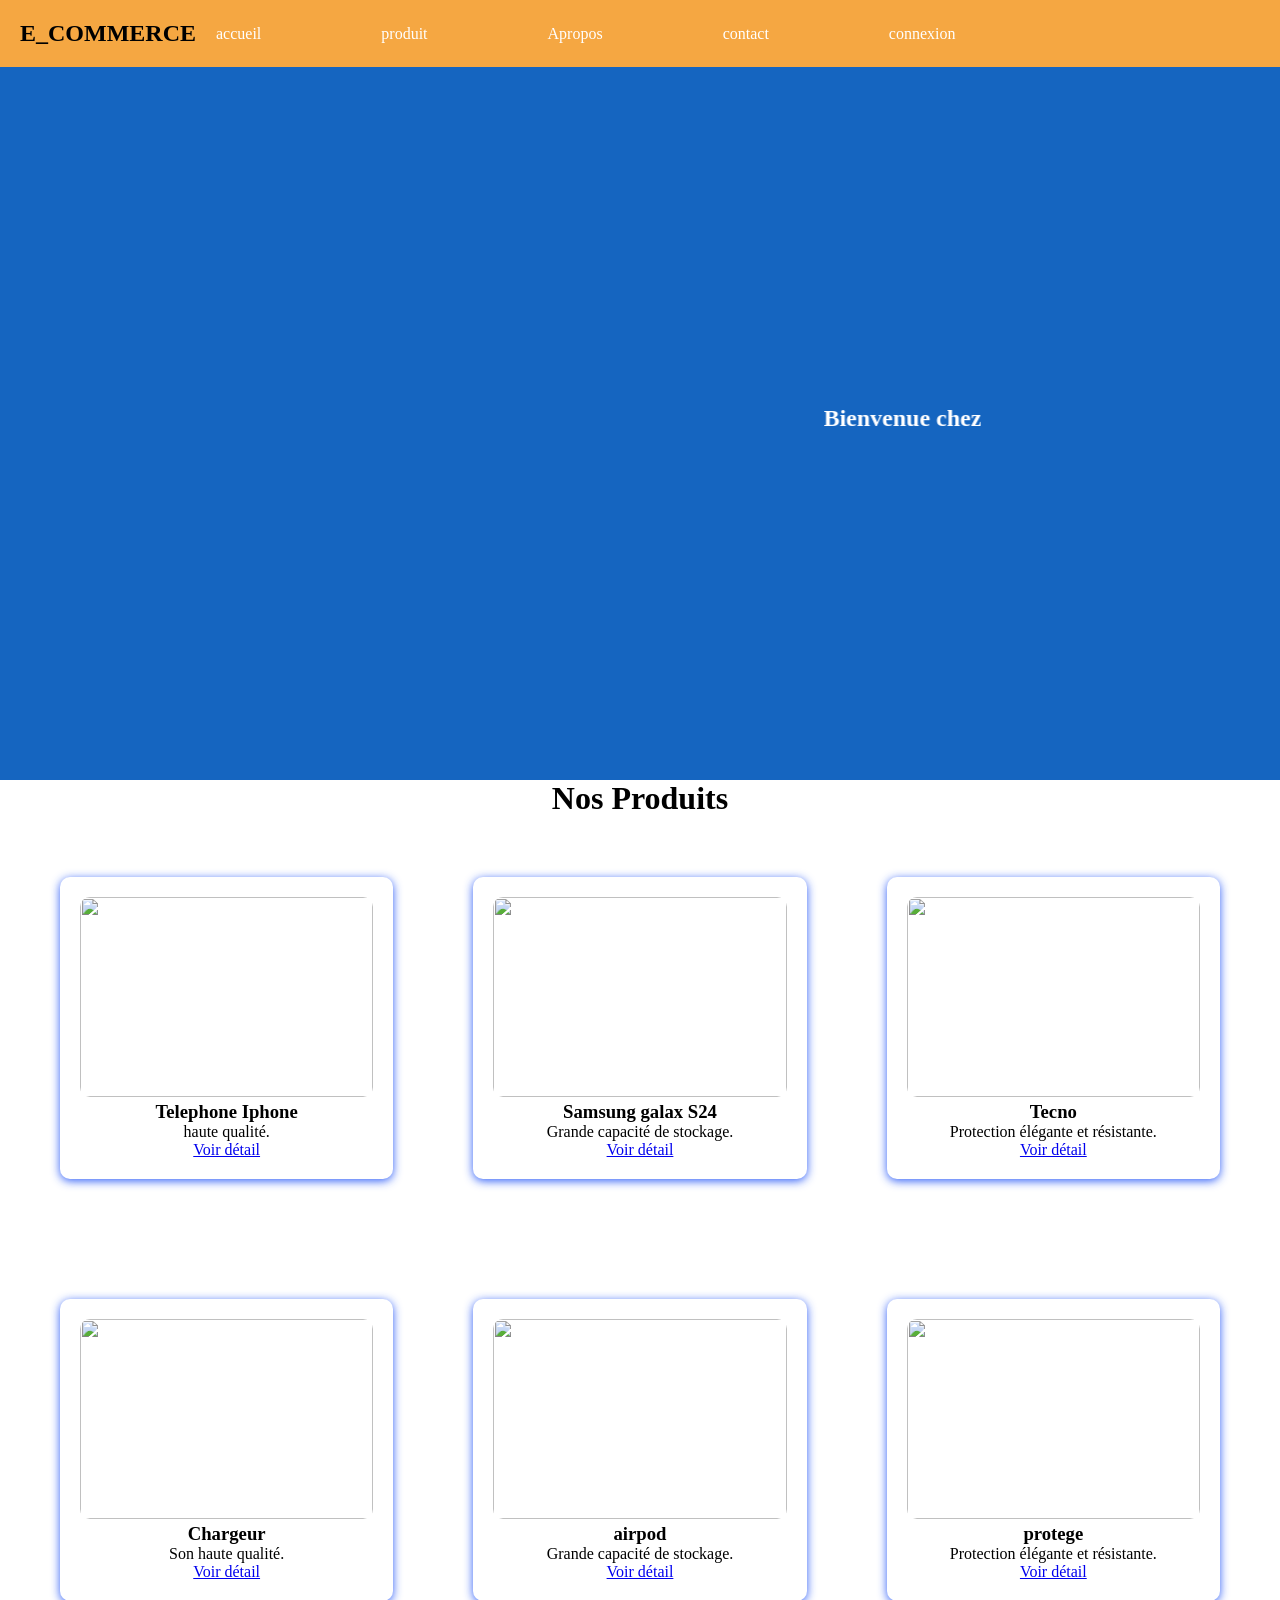
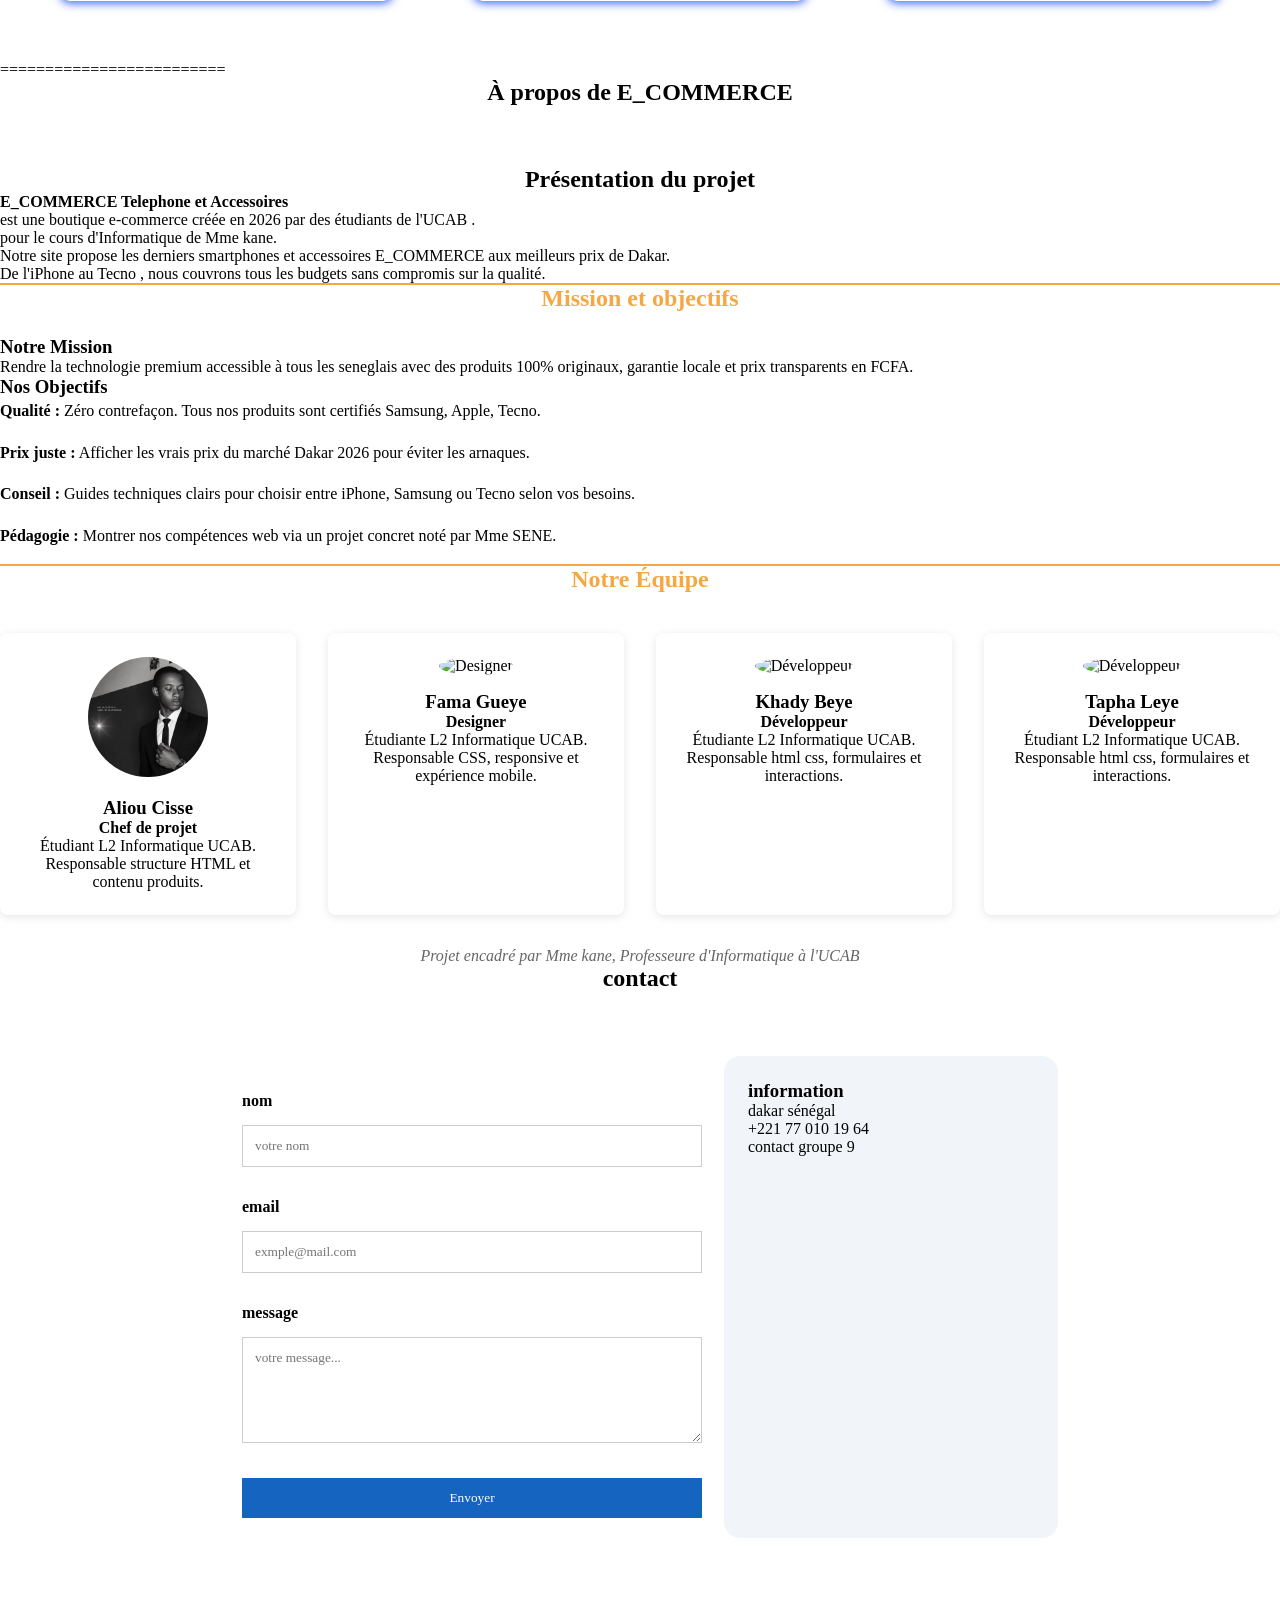
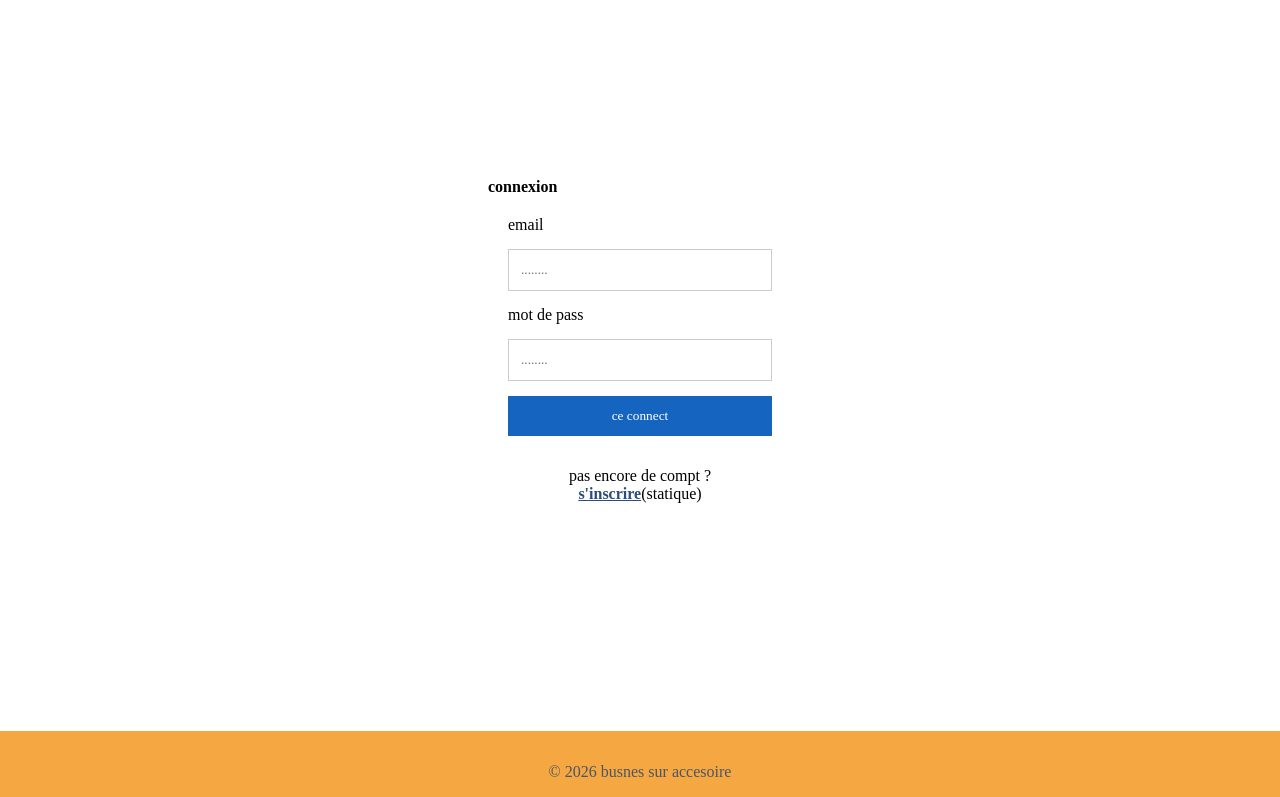
==== index.html @ 1609e3c5 "first commit" ====
<!DOCTYPE html>
<html lang="fr">

<head>
  <meta charset="UTF-8">
  <meta name="viewport" content="width=device-width, initial-scale=1.0">
  <title> E_COMMERCE</title>
  <link rel="stylesheet" href="style.css">
</head>
<body>
  <header>
    <nav class="navbar">
      <h1> E_COMMERCE</h1>
      <ul>
        <li><a href="#accueil">accueil</a></li>
        <li><a href="#produit">produit</a></li>
        <li><a href="#apropos">Apropos</a></li>
        
        <li><a href="#contact">contact</a></li>
        <li><a href="#connexion">connexion</a></li>
      </ul>
    </nav>
  </header>
  <div class="container" id="accueil"></div>
  <section class="hero" style="background-image: url(Image/ACC.jpeg);">
    <main>
      <marquee behavior="" direction="">
        <h1>Bienvenue chez E_COMMERCE téléphones Accessoires de qualité </h1>
      </marquee>
    </main>
  </section>

  <h1>Nos Produits</h1>
  <div class="container" id="produit">
    <div class="container">
      <div class="card">
        <img src="Image/IPH.jpeg" alt="">
        <h3>Telephone Iphone</h3>
        <p> haute qualité.</p>
        <a href="ip15.html" target="_blank">Voir détail</a>

      </div>
    </div>
    <div class="container">
      <div class="card">
        <img src="Image/SAM.jpeg" alt="">
        <h3>Samsung galax S24</h3>
        <p>Grande capacité de stockage.</p>
        <a href="Samsung.html" target="_blank">Voir détail</a>
      </div>
    </div>
    <div class="container">
      <div class="card">
        <img src="Image/TEC.jpeg" alt="">
        <h3>Tecno</h3>
        <p>Protection élégante et résistante.</p>
        <a href="Tecno.html">Voir détail</a>
      </div>
    </div>
  </div>

  <div class="container" id="produit">
    <div class="container">
      <div class="card">
        <img src="Image/cha copy.jpeg" alt="">
        <h3>Chargeur</h3>
        <p>Son haute qualité.</p>
        <a href="chargeur.html">Voir détail</a>
      </div>
    </div>
    <div class="container">
      <div class="card">
        <img src="Image/air.jpeg" alt="">
        <h3>airpod</h3>
        <p>Grande capacité de stockage.</p>
        <a href="airpode.html">Voir détail</a>
      </div>
    </div>
    <div class="container">
      <div class="card">
        <img src="Image/prot.jpeg"">
        <h3>protege</h3>
        <p>Protection élégante et résistante.</p>
        <a href=" protege.html">Voir détail</a>
      </div>
    </div>
  </div>


  =========================
  <section class="Apropos">
    <h1>À propos de E_COMMERCE</h1>
    <div class="container" id="apropos"></div>
    <!-- 1. Présentation du projet -->
    <div class="Apropos">
      <h2>Présentation du projet</h2>
      <p>
        <strong>E_COMMERCE Telephone et Accessoires</strong>
      <P> est une boutique e-commerce créée en 2026 par des étudiants de l'UCAB . <br>
        pour le cours d'Informatique de Mme kane. <br>
        Notre site propose les derniers smartphones et accessoires
        E_COMMERCE aux meilleurs prix de Dakar. <br>
        De l'iPhone au Tecno , nous couvrons tous les budgets sans compromis sur la qualité.</P>
      </p>
    </div>

    <div class=" apropos">
      <h2>Mission et objectifs</h2>
      <h3>Notre Mission</h3>
      <p>
        Rendre la technologie premium accessible à tous les seneglais avec des produits 100% originaux, garantie locale
        et prix transparents en FCFA.
      </p>

      <h3>Nos Objectifs</h3>
      <ul class="objectifs">
        <li><strong>Qualité :</strong> Zéro contrefaçon. Tous nos produits sont certifiés Samsung, Apple, Tecno.</li>
        <li><strong>Prix juste :</strong> Afficher les vrais prix du marché Dakar 2026 pour éviter les arnaques.</li>
        <li><strong>Conseil :</strong> Guides techniques clairs pour choisir entre iPhone, Samsung ou Tecno selon vos
          besoins.</li>
        <li><strong>Pédagogie :</strong> Montrer nos compétences web via un projet concret noté par Mme SENE.</li>
      </ul>
    </div>

    <div class="apropos">
      <h2>Notre Équipe</h2>
      <div class="team">
        <div class="member">
          <img src="image/ciss.jpeg" alt="Chef de projet">
          <h3>Aliou Cisse</h3>
          <p><strong>Chef de projet</strong></p>
          <p>Étudiant L2 Informatique UCAB. Responsable structure HTML et contenu produits.</p>
        </div>

        <div class="member">
          <img src="Image/fama.jpeg" alt="Designer">
          <h3> Fama Gueye</h3>
          <p><strong>Designer </strong></p>
          <p>Étudiante L2 Informatique UCAB. Responsable CSS, responsive et expérience mobile.</p>
        </div>

        <div class="member">
          <img src="Image/KAH.jpeg" alt="Développeur">
          <h3>Khady Beye</h3>
          <p><strong>Développeur</strong></p>
          <p>Étudiante L2 Informatique UCAB. Responsable html css, formulaires et interactions.</p>
        </div>
        <div class="member">
          <img src="Image/taph.jpeg" alt="Développeur">
          <h3>Tapha Leye</h3>
          <p><strong>Développeur</strong></p>
          <p>Étudiant L2 Informatique UCAB. Responsable html css, formulaires et interactions.</p>
        </div>
      </div>
      <p class="encadrement"><em>Projet encadré par Mme kane, Professeure d'Informatique à l'UCAB</em></p>
    </div>
    </div>
  </section>

  <section>
    <h2 id="contact">contact</h2>
    <div class="contact">
      <form>
        <label for="name">nom</label>
        <input type="text" id="name" placeholder="votre nom" required>
        <label for="email">email</label>
        <input type="email" id="email" placeholder="exmple@mail.com" required>
        <label for="message">message</label>
        <textarea id="message" rows="5" placeholder="votre message..." required></textarea>
        <button type="submil" class="btn-primary">Envoyer</button>
      </form>
      <aside>
        <h3>information</h3>
        <p><i class="fas fa-map-marker-alt"></i>dakar sénégal</p>
        <p><i class="fas fa-phone"></i>+221 77 010 19 64</p>
        <P><i class="fas fa-envelope"></i>contact groupe 9</P>
      </aside>
    </div>
    <section>
      <div class="connexion">
        <h4 id="connexion">connexion</h4>
        <form>
          <label for="login-email">email</label>
          <input type="email" id="login-email" placeholder="........" required>

          <label for="login-passwork">mot de pass</label>
          <input type="password" id="login-passwork" placeholder="........" required>

          <button type="submit" class="btn-primary">ce connect</button>
          <p class="register-link">pas encore de compt ?<a href="#">s'inscrire</a>(statique)</p>
        </form>
      </div>
    </section>
    <footer>
      <p>&copy; 2026 busnes sur accesoire</p>
    </footer>

</body>
<html>

</html>
---- style.css ----
*{
margin:0;
padding:0;
box-sizing:border-box;
font-family:'Times New Roman', Times, serif;

}

body{ 
background-image: image();
}
h1{
    text-align: center;
}

nav{
display:flex;
width: 100%;
gap: 20px;
align-items:center;
padding: 20px;
background: #f5a742; 
position: fixed;
z-index: 1000;
}
nav h2{
color:white;
}

nav ul{
display:flex;
list-style:none;
gap:20px;
}

nav a{
   display:inline-block;
    margin-right: 100px;
color:white;
text-decoration:none;
}

.hero{
height:80vh;
display:flex;
flex-direction:column;
justify-content:center;
align-items:center;
text-align:center;
background:#1565c0;
color:white;

}





.btn{
background:white;
color:#1565c0;
padding:12px 20px;
text-decoration:none;
border-radius:5px;
margin-top:15px;
}

.container{
display:grid;
grid-template-columns:repeat(auto-fit,minmax(250px,1fr));
gap:20px;
padding:30px;
}

.card{
background:white;
padding:20px;
border-radius:10px;
text-align:center;
box-shadow:0 2px 10px rgba(26, 78, 247, 0.9);
}

.card img{
width:100%;
height:200px;
object-fit:cover;
border-radius:10px;
}
.h1{
    text-emphasis: centre;
}

form{
max-width:500px;
margin:auto;
display:flex;
flex-direction:column;
gap:15px;
padding:20px;
}

input,textarea{
padding:12px;
border:1px solid #ccc;
}

button{
padding:12px;
background:#1565c0;
color:white;
border:none;
cursor:pointer;
}

footer{
background:#f5a742;
color:white;
text-align:center;
padding:20px;
margin-top:30px;
}
 .apropos-section {
  margin-bottom: 3rem;
  padding: 2rem;
  background: #f8f9fa;
  border-radius: 8px;
}

.details{
 text-align: center;  
 
}
.detail img{
 width: 40vh; 
 background-color: azure;
}
.cardd{
   text-align: center;
   background-color: #f5a742;
}
.cards{
   text-align: center;
   background-color: #f5a742;
}
.cardt{
   text-align: center;
   background-color: #f5a742;
}
.cards{
   text-align: center;
  background-color: #f5a742;
}
.carda{
   text-align: center;
   background-color: #f5a742;
}
.cardp{
   text-align: center;
   background-color: #f5a742;
}

.apropos h2 {
  color: #f5a742;
  border-top: 2px solid #f5a742;
  padding-bottom: 0.5rem;
  margin-bottom: 1rem;
}

.objectifs li {
  margin-bottom: 1rem;
  line-height: 1.6;
}

.team {
  display: grid;
  grid-template-columns: repeat(auto-fit, minmax(250px, 1fr));
  gap: 2rem;
  margin-top: 2rem;
}

.member {
  text-align: center;
  padding: 1.5rem;
  background: white;
  border-radius: 8px;
  box-shadow: 0 2px 8px rgba(0,0,0,0.1);
}

.member img {
  width: 120px;
  height: 120px;
  border-radius: 50%;
  object-fit: cover;
  margin-bottom: 1rem;
}

h2{
    text-align: center;
}
.contact{
   display: flex;
   flex-wrap: wrap;
   gap: 2px;
   background: #fff;
   padding: 2rem;
   border-radius: 20px;
   max-width: 900px;
   margin: 2rem auto;
}
.contact form{
   flex: 2;
   min-width: 240px;
}
.contact aside{
   flex: 1;
   min-width: 180px;
   background: #f1f5f9;
   padding: 1.5rem;
   border-radius: 16px;
}
 .contact label{
   display: block;
   font-weight: 600;
   margin-top: 1rem;
}
.contact input textarea{
   width: 100%;
   padding: 0.7rem;
   border: 1px solid #d1d5db;
  .contact{
   display: flex;
   flex-wrap: wrap;
   gap: 2px;
   background: #fff;
   padding: 2rem;
   border-radius: 20px;
   max-width: 900px;
   margin: 2rem auto;
}
.contact form{
   flex: 2;
   min-width: 240px;
}
.contact aside{
   flex: 1;
   min-width: 180px;
   background: #f1f5f9;
   padding: 1.5rem;
   border-radius: 16px;
}
 .contact label{
   display: block;
   font-weight: 600;
   margin-top: 1rem;
}
.contact input textarea{
   width: 100%;
   padding: 0.7rem;
   border: 1px solid #d1d5db;
   border-radius: 8px;
   font-family: inherit;
}
.contact button{
   margin-top: 1.2rem;
}.contact{
   display: flex;
   flex-wrap: wrap;
   gap: 2px;
   background: #fff;
   padding: 2rem;
   border-radius: 20px;
   max-width: 900px;
   margin: 2rem auto;
}
.contact form{
   flex: 2;
   min-width: 240px;
}
.contact aside{
   flex: 1;
   min-width: 180px;
   background: #f1f5f9;
   padding: 1.5rem;
   border-radius: 16px;
}
 .contact label{
   display: block;
   font-weight: 600;
   margin-top: 1rem;
}
.contact input textarea{
   width: 100%;
   padding: 0.7rem;
   border: 1px solid #d1d5db;
   border-radius: 8px;
   font-family: inherit;
}
.contact button{
   margin-top: 1.2rem;
} border-radius: 8px;
   font-family: inherit;
}
.contact button{
   margin-top: 1.2rem;
}
.connexion{
   max-width: 400px;
   margin: 10rem auto;
   background: #fff;
   padding: 3rem;
   border-radius: 20pt;
}
.register-link{
   text-align: center;
   margin-top: 1rem;
}
.register-link a{
   color: #2b4c7e;
   font-weight: 600;
}
footer{
   text-align: center;
   padding: 2rem 0 1rem;
   border: top 1px solid #e2e8f0;
   margin-top: 2rem;
   color: #4a5568;
}

.encadrement {
  text-align: center;
  margin-top: 2rem;
  font-style: italic;
  color: #666;
}



/* === TABLETTES (max-width: 992px) === */
@media (max-width: 992px) {
    .container {
        padding: 0 24px;
    }

    .hero .container,
    .about-grid,
    .contact-grid,
    .detail-grid {
        grid-template-columns: 1fr;
        text-align: center;
    }

    .hero-text h1 {
        font-size: 2.5rem;
    }

    .hero-text p {
        max-width: 100%;
    }

    .hero-buttons {
        justify-content: center;
    }

    .section-header h2 {
        font-size: 2rem;
    }

    .about-text ul li {
        justify-content: center;
    }

    .detail-sidebar {
        position: static;
    }

    .info-item {
        justify-content: center;
        flex-direction: column;
        align-items: center;
        text-align: center;
    }
    .footer-content {
        grid-template-columns: repeat(2, 1fr);
        text-align: center;
    }
}
/* === TÉLÉPHONES (max-width: 768px) === */
@media (max-width: 768px) {
    .container {
        padding: 0 16px;
    }
    header .container {
        flex-direction: column;
        gap: 12px;
    }
    nav ul {
        gap: 16px;
        flex-wrap: wrap;
        justify-content: center;
    }
    nav ul li a {
        font-size: 0.9rem;
    }
    .btn-nav {
        padding: 8px 20px;
        font-size: 0.85rem;
    }
    .hero-text h1 {
        font-size: 2rem;
    }
    .hero-text p {
        font-size: 1rem;
    }
    .btn-primary,
    .btn-secondary {
        padding: 10px 20px;
        font-size: 0.9rem;
    }
    .services-grid,
    .team-grid {
        grid-template-columns: 1fr;
    }
    .service-card {
        padding: 24px 20px;
    }
    .stat-item h3 {
        font-size: 1.8rem;
    }
    .stat-item i {
        font-size: 36px;
    }
    .footer-content {
        grid-template-columns: 1fr;
        text-align: center;
    }
    .footer-about .logo {
        justify-content: center;
    }
    .footer-about p {
        margin: 0 auto;
    }
    .footer-contact p {
        justify-content: center;
    }
    .footer-social {
        justify-content: center;
    }
    .login-box {
        padding: 24px 20px;
        margin: 0 16px;
    }
    .detail-header {
        padding: 100px 0 40px;
    }
    .detail-header h1 {
        font-size: 1.8rem;
    }
    .detail-grid {
        grid-template-columns: 1fr;
    }
    .detail-image {
        margin-bottom: 20px;
    }
    .info-card {
        position: static;
        padding: 20px;
    }
    .contact-grid {
        grid-template-columns: 1fr;
    }
    .contact-form .form-group input,
    .contact-form .form-group textarea {
        padding: 10px 14px;
    }
}
/* === TRÈS PETITS TÉLÉPHONES (max-width: 480px) === */
@media (max-width: 480px) {
    .hero-text h1 {
        font-size: 1.6rem;
    }
    .hero-text .hero-badge {
        font-size: 11px;
        padding: 4px 12px;
    }
    .btn-primary,
    .btn-secondary {
        padding: 8px 16px;
        font-size: 0.8rem;
        width: 100%;
        justify-content: center;
    }
    .hero-buttons {
        flex-direction: column;
        gap: 12px;
    }
    .section-header h2 {
        font-size: 1.5rem;
    }
    .section-tag {
        font-size: 10px;
        padding: 4px 12px;
    }
    .stat-item h3 {
        font-size: 1.5rem;
    }
    .stat-item i {
        font-size: 28px;
    }
    .stats-grid {
        gap: 24px;
    }
    .service-card h3 {
        font-size: 1.2rem;
    }
    .card-icon {
        width: 60px;
        height: 60px;
    }
    .card-icon i {
        font-size: 28px;
    }
    .team-image {
        width: 100px;
        height: 100px;
    }
    .team-card h3 {
        font-size: 1rem;
    }
    .login-box {
        padding: 20px 16px;
    }
    .login-header i {
        font-size: 40px;
    }
    .login-header h2 {
        font-size: 1.4rem;
    }
    .login-form input {
        padding: 10px 14px;
    }
    .detail-header h1 {
        font-size: 1.4rem;
    }
    .detail-main h2 {
        font-size: 1.2rem;
    }
    .price {
        font-size: 1.5rem;
    }
}
/* === TÉLÉPHONES EN MODE PAYSAGE === */
@media (max-height: 600px) and (orientation: landscape) {
    .hero {
        min-height: auto;
        padding: 120px 0 60px;
    }
    .hero-text h1 {
        font-size: 1.8rem;
    }
    .hero-image img {
        max-height: 200px;
        object-fit: cover;
    }
}
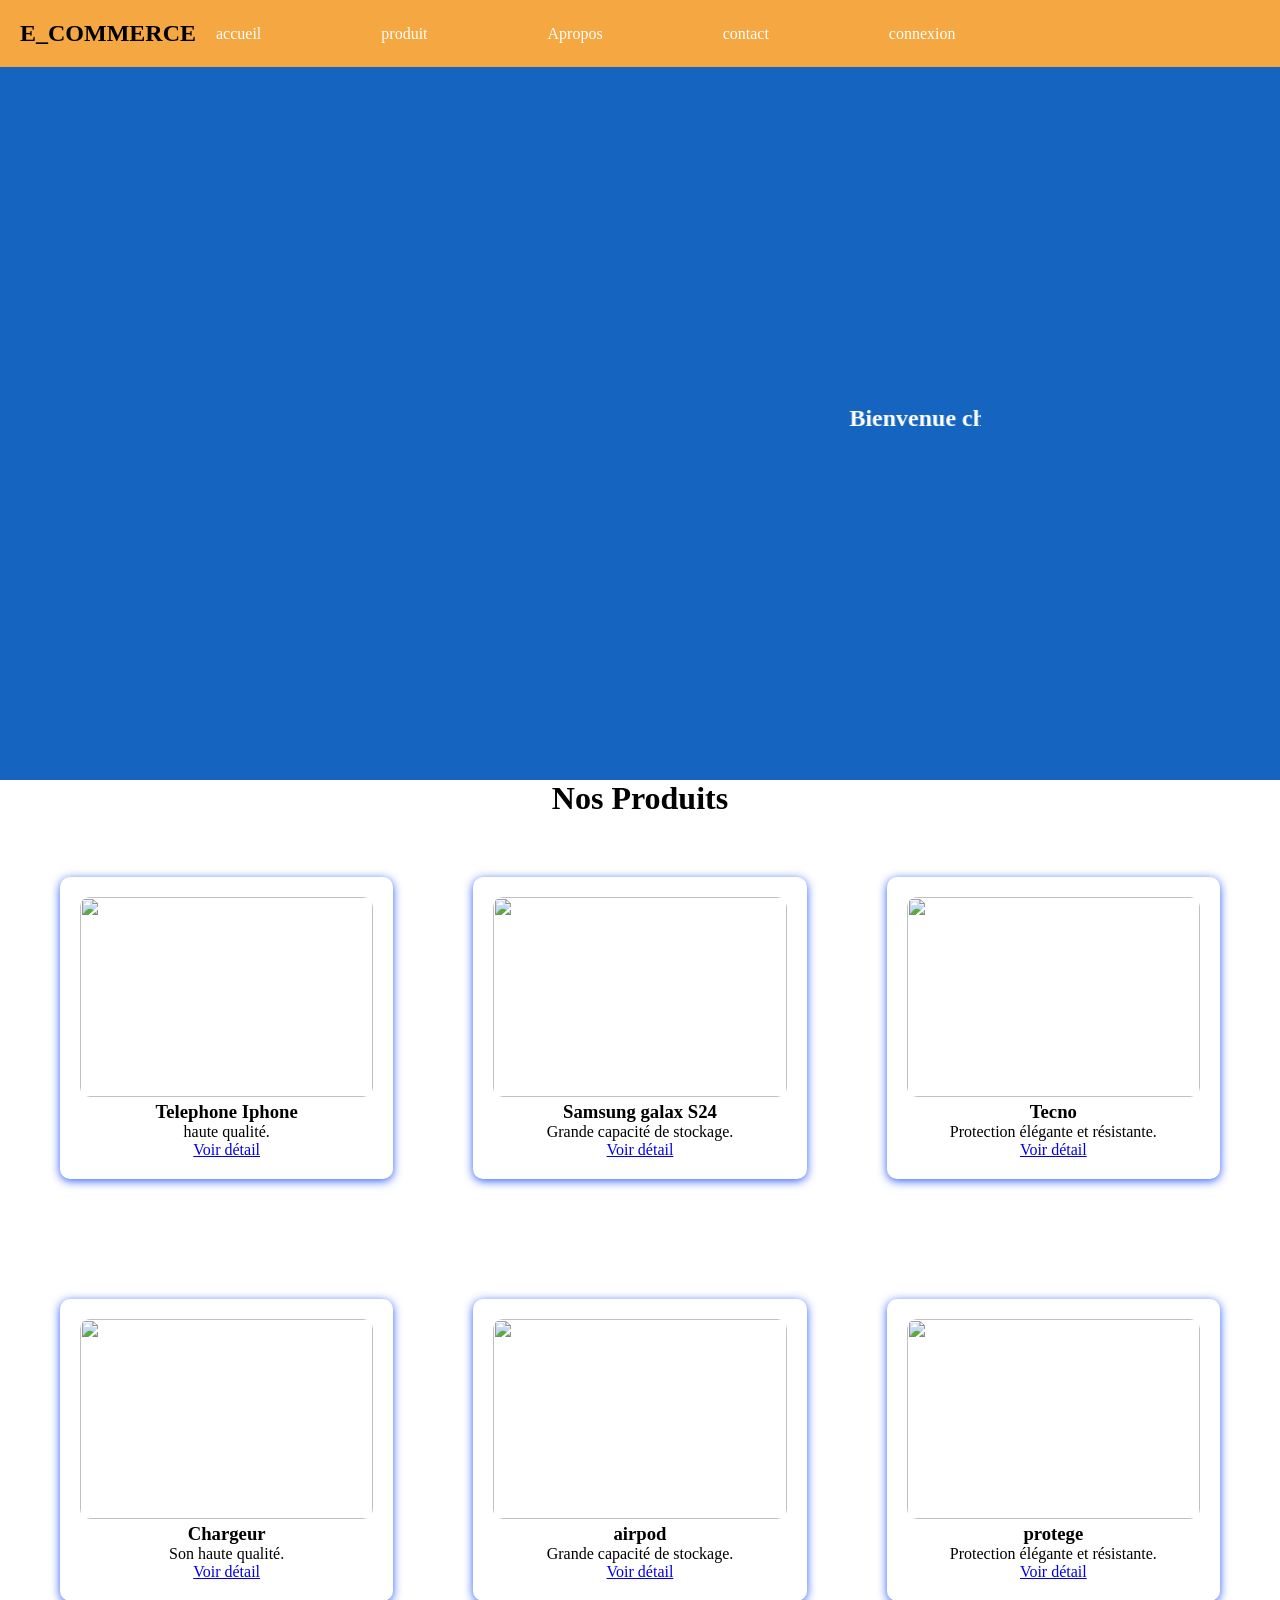
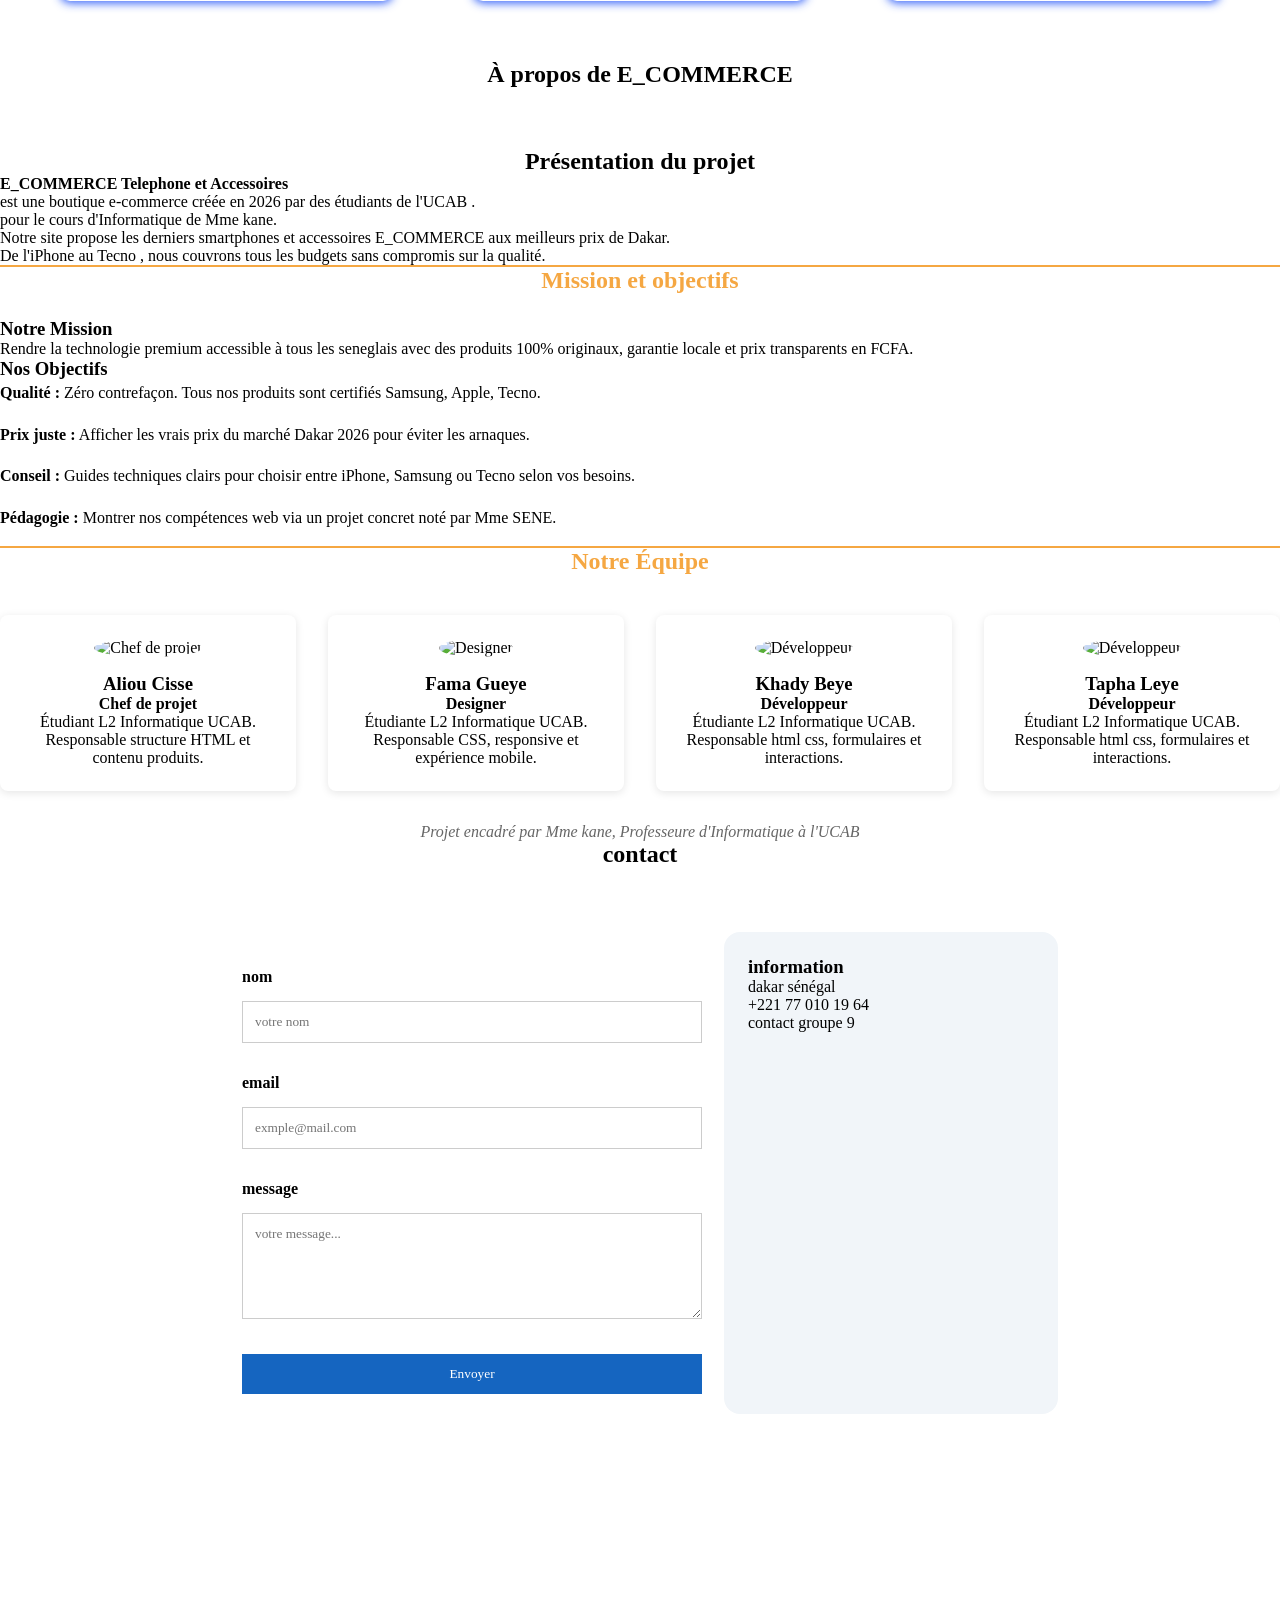
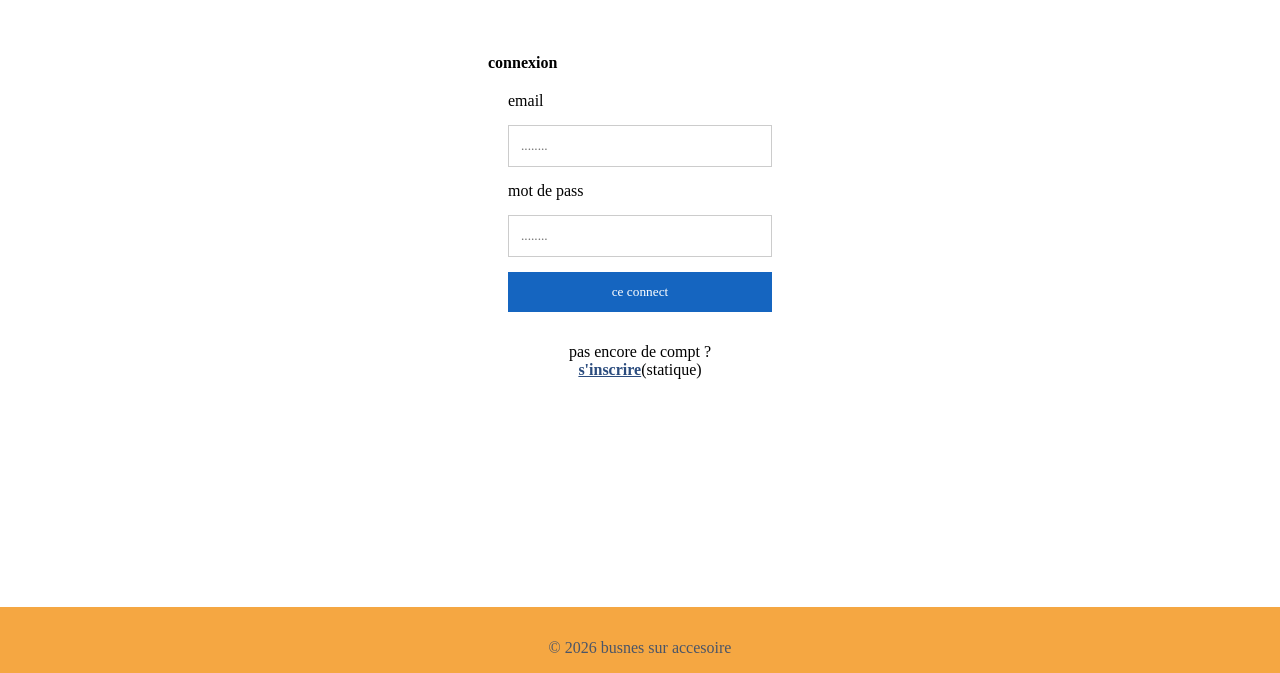
==== commit 282066aa: "deuxieme commit" ====
--- a/index.html
+++ b/index.html
@@ -15,7 +15,6 @@
         <li><a href="#accueil">accueil</a></li>
         <li><a href="#produit">produit</a></li>
         <li><a href="#apropos">Apropos</a></li>
-        
         <li><a href="#contact">contact</a></li>
         <li><a href="#connexion">connexion</a></li>
       </ul>
@@ -85,9 +84,6 @@
       </div>
     </div>
   </div>
-
-
-  =========================
   <section class="Apropos">
     <h1>À propos de E_COMMERCE</h1>
     <div class="container" id="apropos"></div>
@@ -126,7 +122,7 @@
       <h2>Notre Équipe</h2>
       <div class="team">
         <div class="member">
-          <img src="image/ciss.jpeg" alt="Chef de projet">
+          <img src="Image/ciss.jpeg" alt="Chef de projet">
           <h3>Aliou Cisse</h3>
           <p><strong>Chef de projet</strong></p>
           <p>Étudiant L2 Informatique UCAB. Responsable structure HTML et contenu produits.</p>
--- a/style.css
+++ b/style.css
@@ -137,27 +137,27 @@
 }
 .cardd{
    text-align: center;
-   background-color: #f5a742;
+   background-color: white
 }
 .cards{
    text-align: center;
-   background-color: #f5a742;
+   background-color: white
 }
 .cardt{
    text-align: center;
-   background-color: #f5a742;
+   background-color: white
 }
 .cards{
    text-align: center;
-  background-color: #f5a742;
+  background-color: white
 }
 .carda{
    text-align: center;
-   background-color: #f5a742;
+   background-color: white
 }
 .cardp{
    text-align: center;
-   background-color: #f5a742;
+   background-color:white
 }
 
 .apropos h2 {
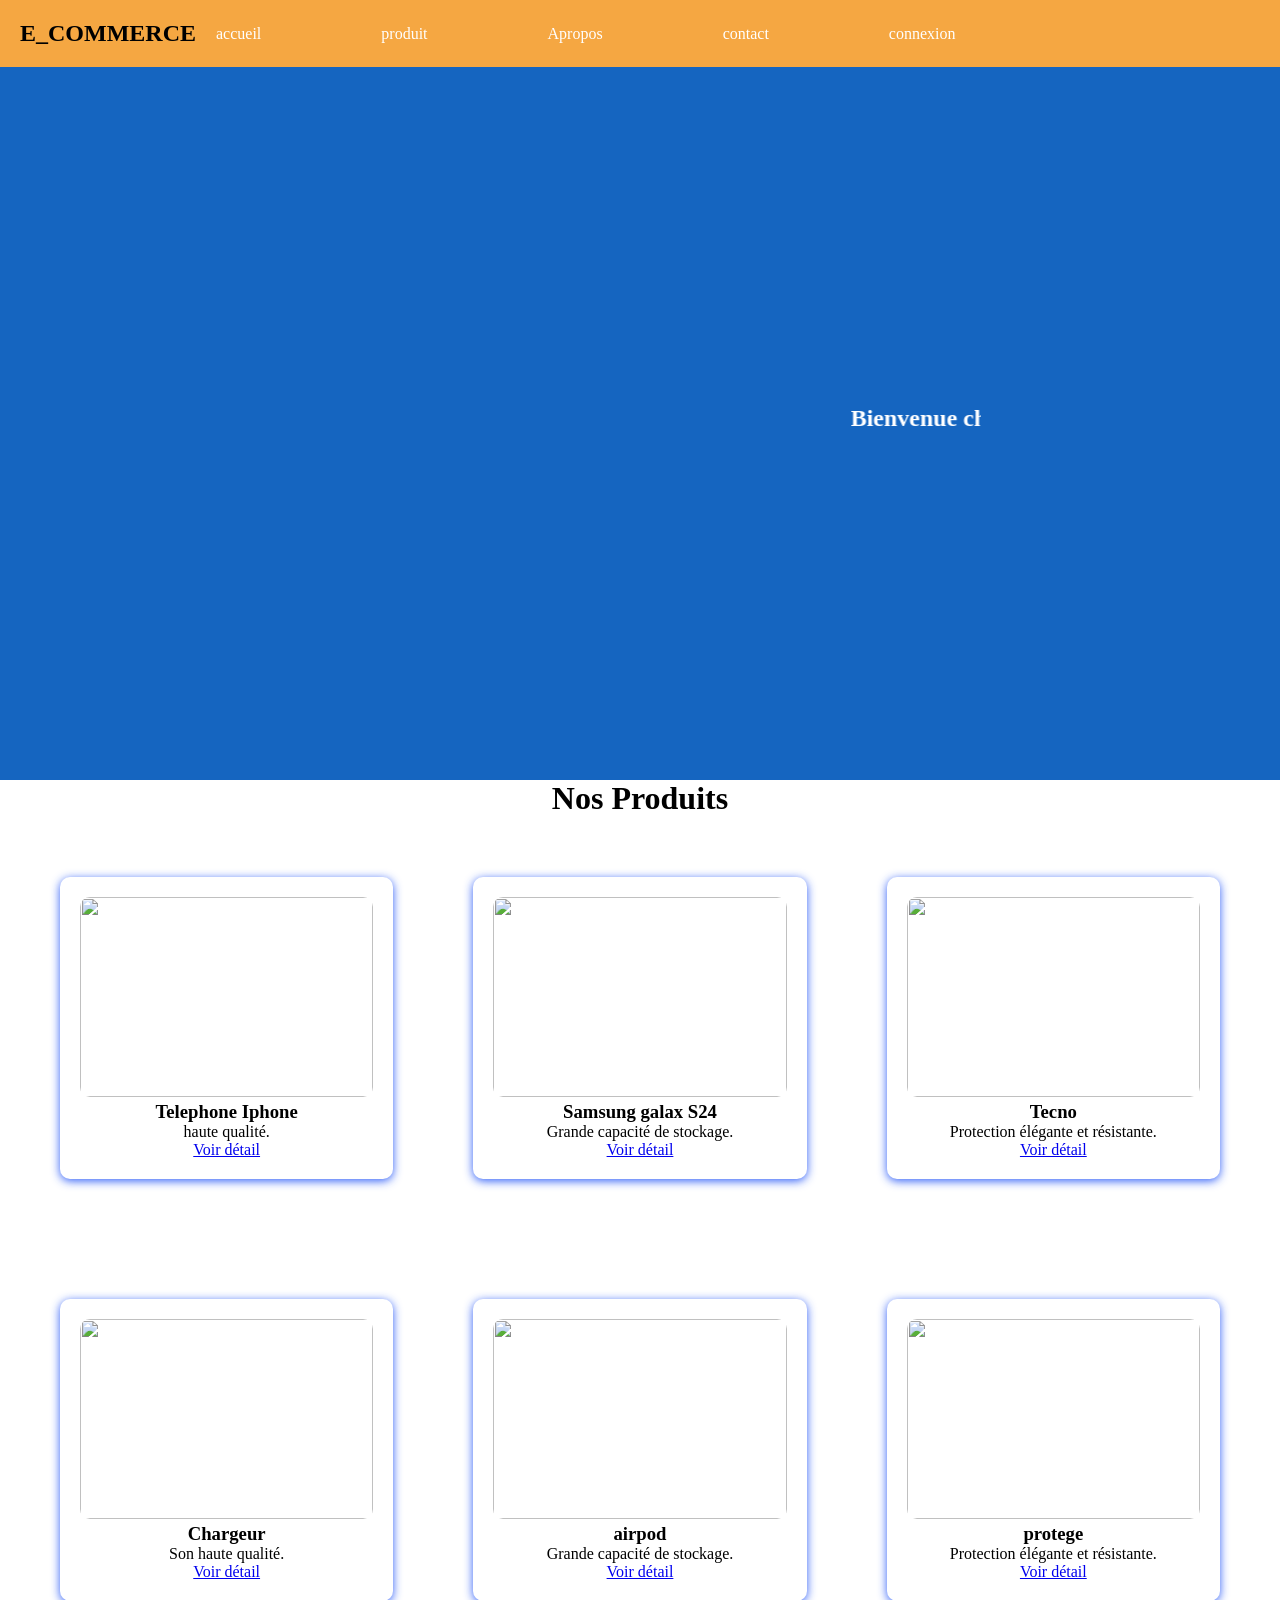
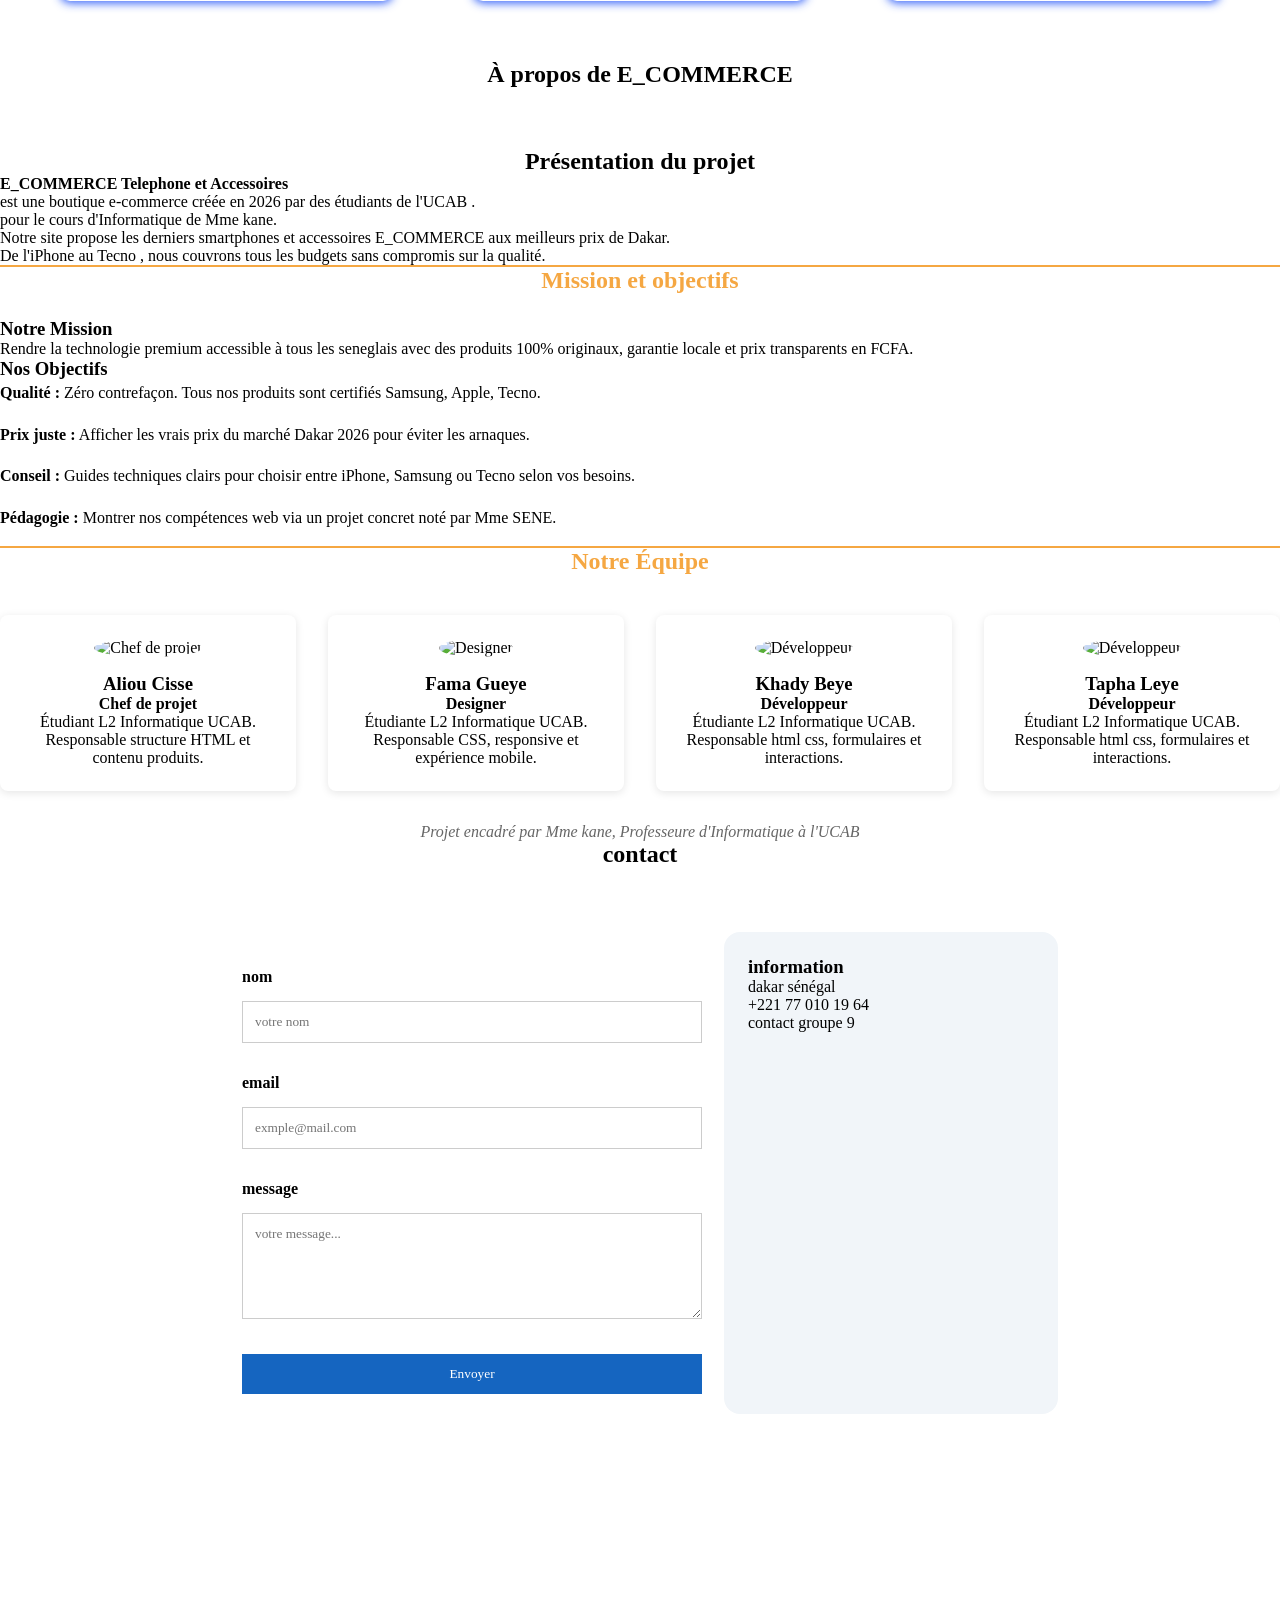
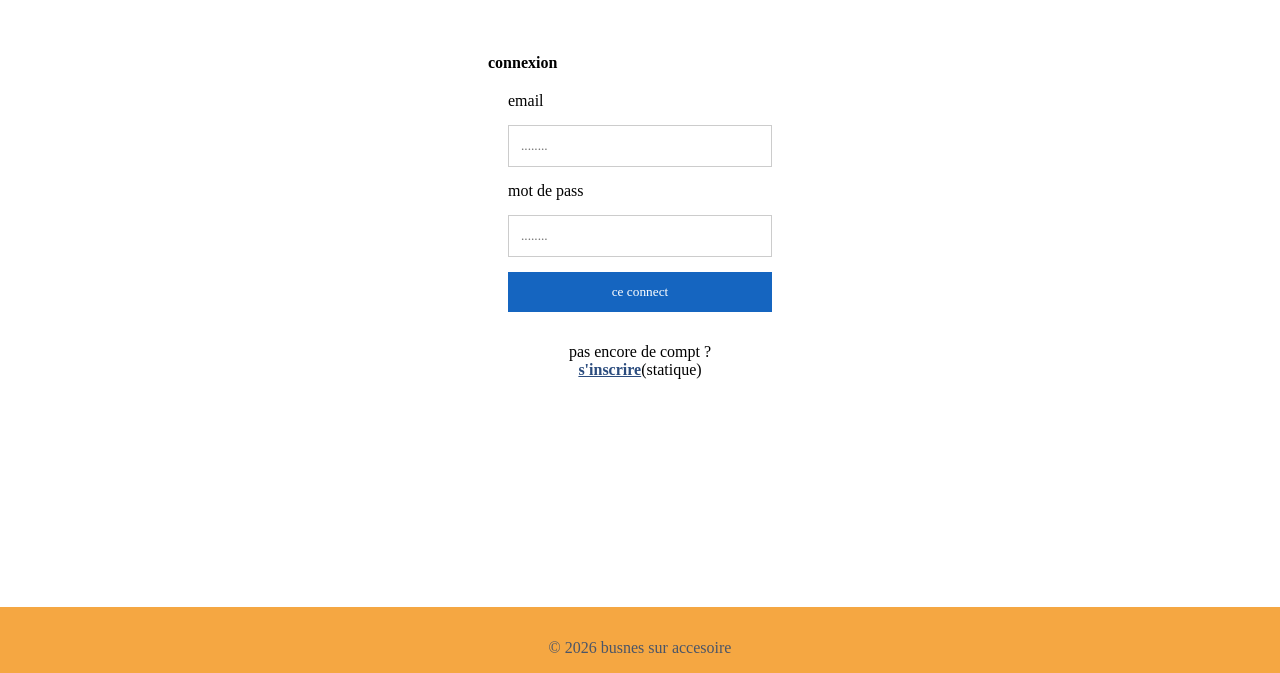
==== commit 00b748a1: "troisieme commit" ====
--- a/index.html
+++ b/index.html
@@ -33,7 +33,7 @@
   <div class="container" id="produit">
     <div class="container">
       <div class="card">
-        <img src="Image/IPH.jpeg" alt="">
+        <img src="IPH.jpeg" alt="">
         <h3>Telephone Iphone</h3>
         <p> haute qualité.</p>
         <a href="ip15.html" target="_blank">Voir détail</a>
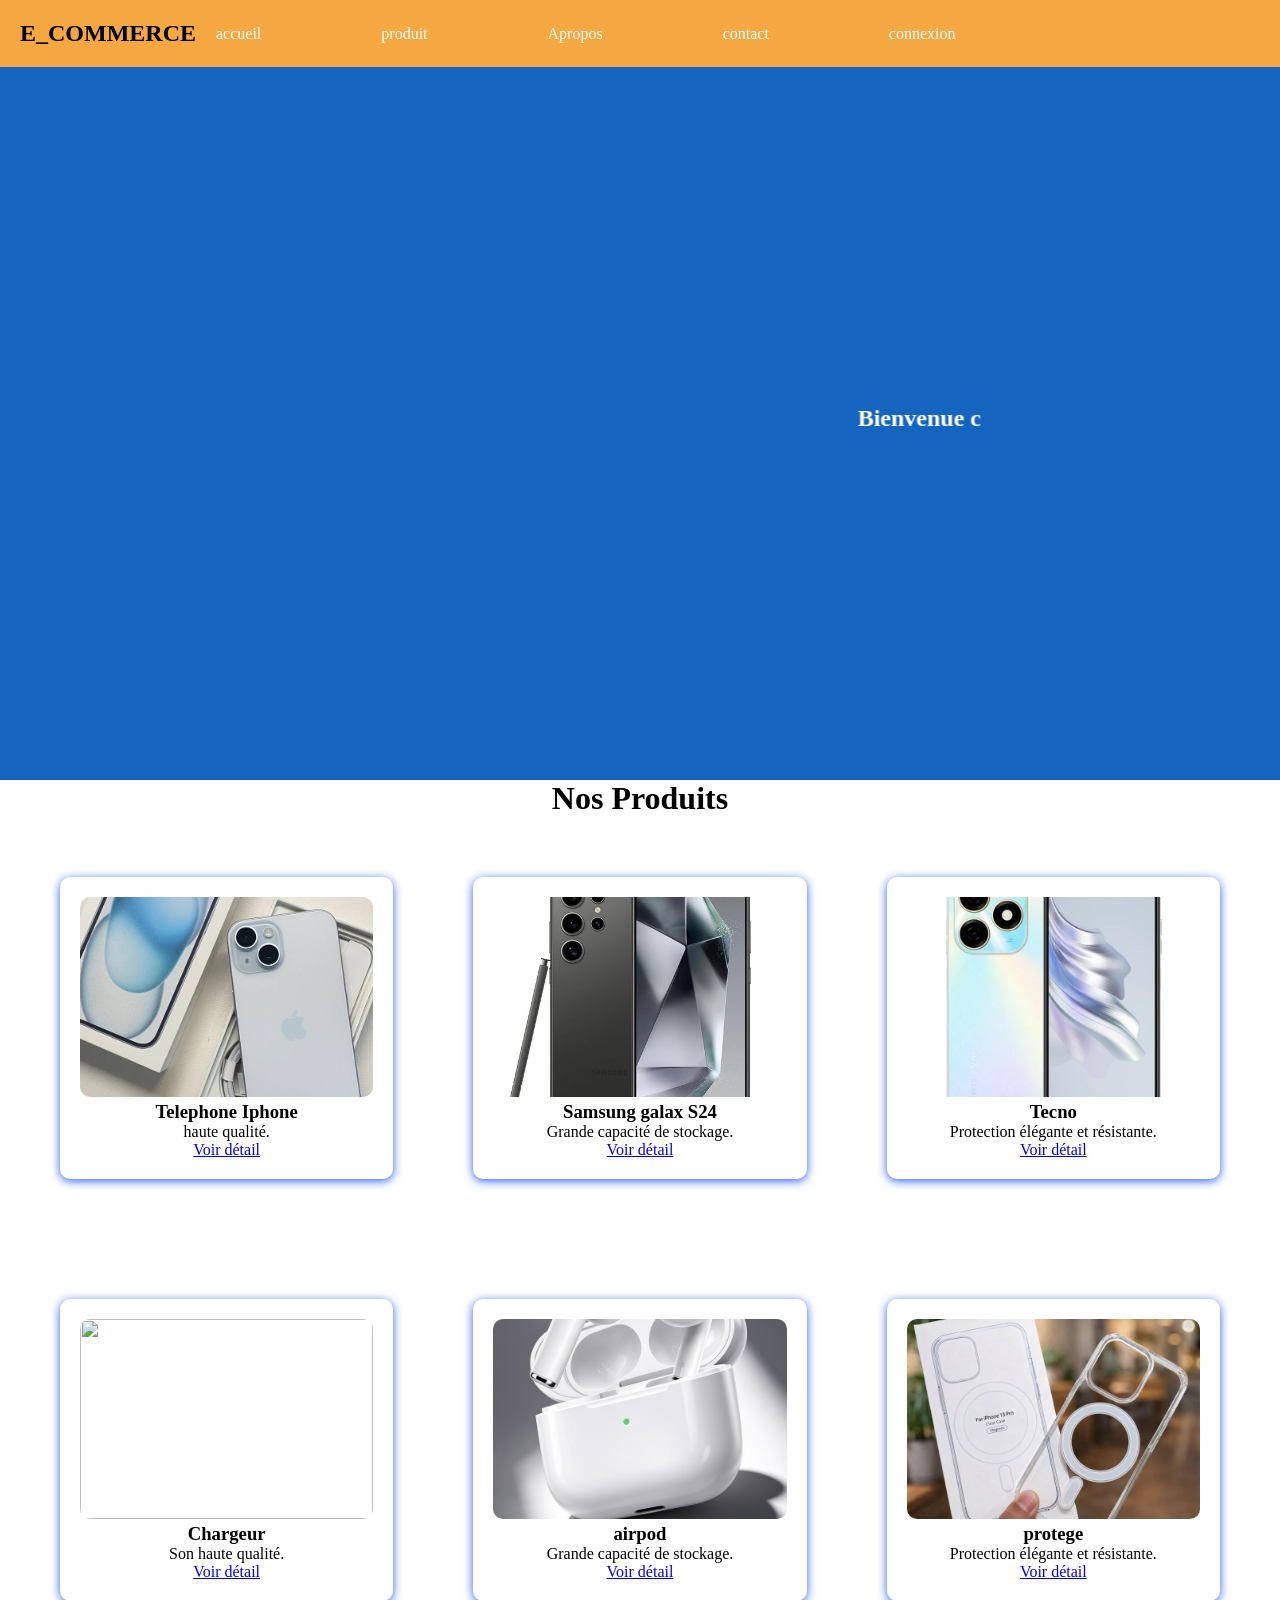
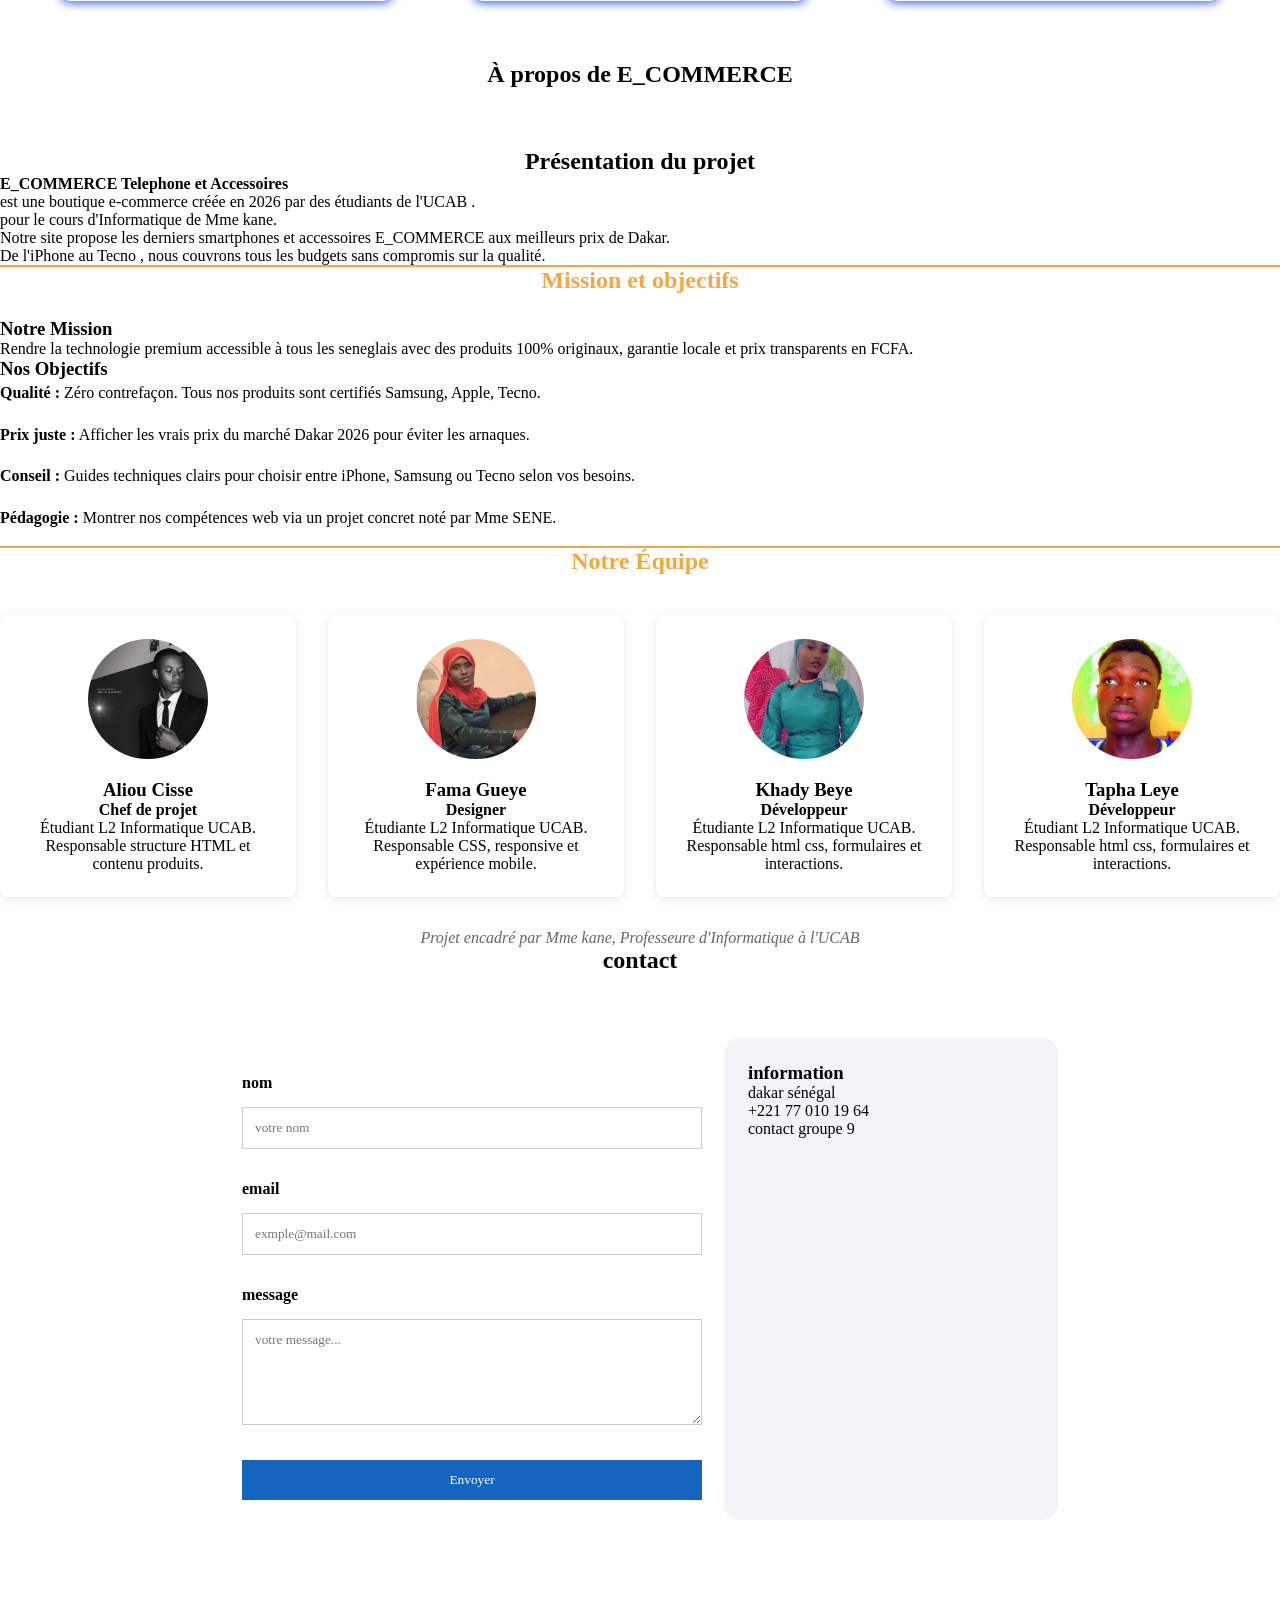
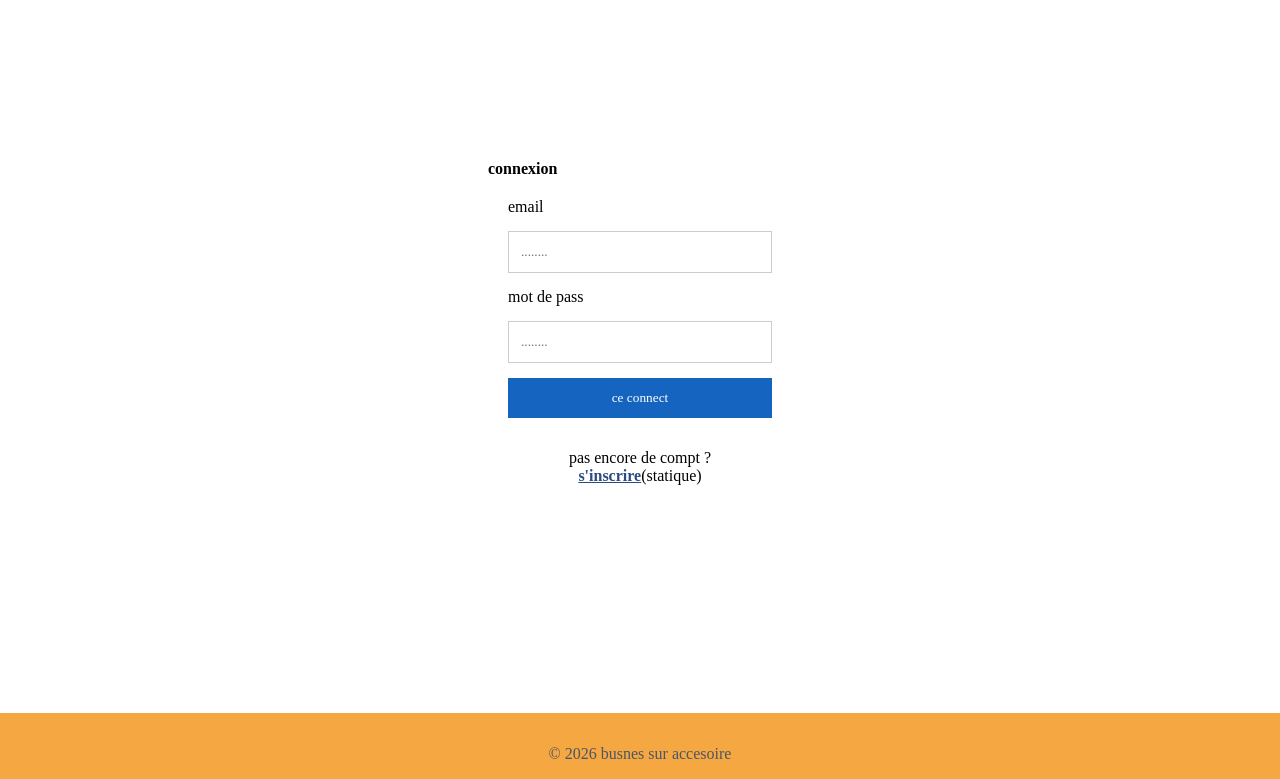
==== commit b55ab9f7: "un autre commit" ====
--- a/index.html
+++ b/index.html
@@ -33,7 +33,7 @@
   <div class="container" id="produit">
     <div class="container">
       <div class="card">
-        <img src="IPH.jpeg" alt="">
+        <img src="image/IPH.jpeg" alt="">
         <h3>Telephone Iphone</h3>
         <p> haute qualité.</p>
         <a href="ip15.html" target="_blank">Voir détail</a>
@@ -42,7 +42,7 @@
     </div>
     <div class="container">
       <div class="card">
-        <img src="Image/SAM.jpeg" alt="">
+        <img src="image/SAM.jpeg" alt="">
         <h3>Samsung galax S24</h3>
         <p>Grande capacité de stockage.</p>
         <a href="Samsung.html" target="_blank">Voir détail</a>
@@ -50,7 +50,7 @@
     </div>
     <div class="container">
       <div class="card">
-        <img src="Image/TEC.jpeg" alt="">
+        <img src="image/TEC.jpeg" alt="">
         <h3>Tecno</h3>
         <p>Protection élégante et résistante.</p>
         <a href="Tecno.html">Voir détail</a>
@@ -69,7 +69,7 @@
     </div>
     <div class="container">
       <div class="card">
-        <img src="Image/air.jpeg" alt="">
+        <img src="image/air.jpeg" alt="">
         <h3>airpod</h3>
         <p>Grande capacité de stockage.</p>
         <a href="airpode.html">Voir détail</a>
@@ -77,7 +77,7 @@
     </div>
     <div class="container">
       <div class="card">
-        <img src="Image/prot.jpeg"">
+        <img src="image/prot.jpeg"">
         <h3>protege</h3>
         <p>Protection élégante et résistante.</p>
         <a href=" protege.html">Voir détail</a>
@@ -122,27 +122,27 @@
       <h2>Notre Équipe</h2>
       <div class="team">
         <div class="member">
-          <img src="Image/ciss.jpeg" alt="Chef de projet">
+          <img src="image/ciss.jpeg" alt="Chef de projet">
           <h3>Aliou Cisse</h3>
           <p><strong>Chef de projet</strong></p>
           <p>Étudiant L2 Informatique UCAB. Responsable structure HTML et contenu produits.</p>
         </div>
 
         <div class="member">
-          <img src="Image/fama.jpeg" alt="Designer">
+          <img src="image/fama.jpeg" alt="Designer">
           <h3> Fama Gueye</h3>
           <p><strong>Designer </strong></p>
           <p>Étudiante L2 Informatique UCAB. Responsable CSS, responsive et expérience mobile.</p>
         </div>
 
         <div class="member">
-          <img src="Image/KAH.jpeg" alt="Développeur">
+          <img src="image/KAH.jpeg" alt="Développeur">
           <h3>Khady Beye</h3>
           <p><strong>Développeur</strong></p>
           <p>Étudiante L2 Informatique UCAB. Responsable html css, formulaires et interactions.</p>
         </div>
         <div class="member">
-          <img src="Image/taph.jpeg" alt="Développeur">
+          <img src="image/taph.jpeg" alt="Développeur">
           <h3>Tapha Leye</h3>
           <p><strong>Développeur</strong></p>
           <p>Étudiant L2 Informatique UCAB. Responsable html css, formulaires et interactions.</p>
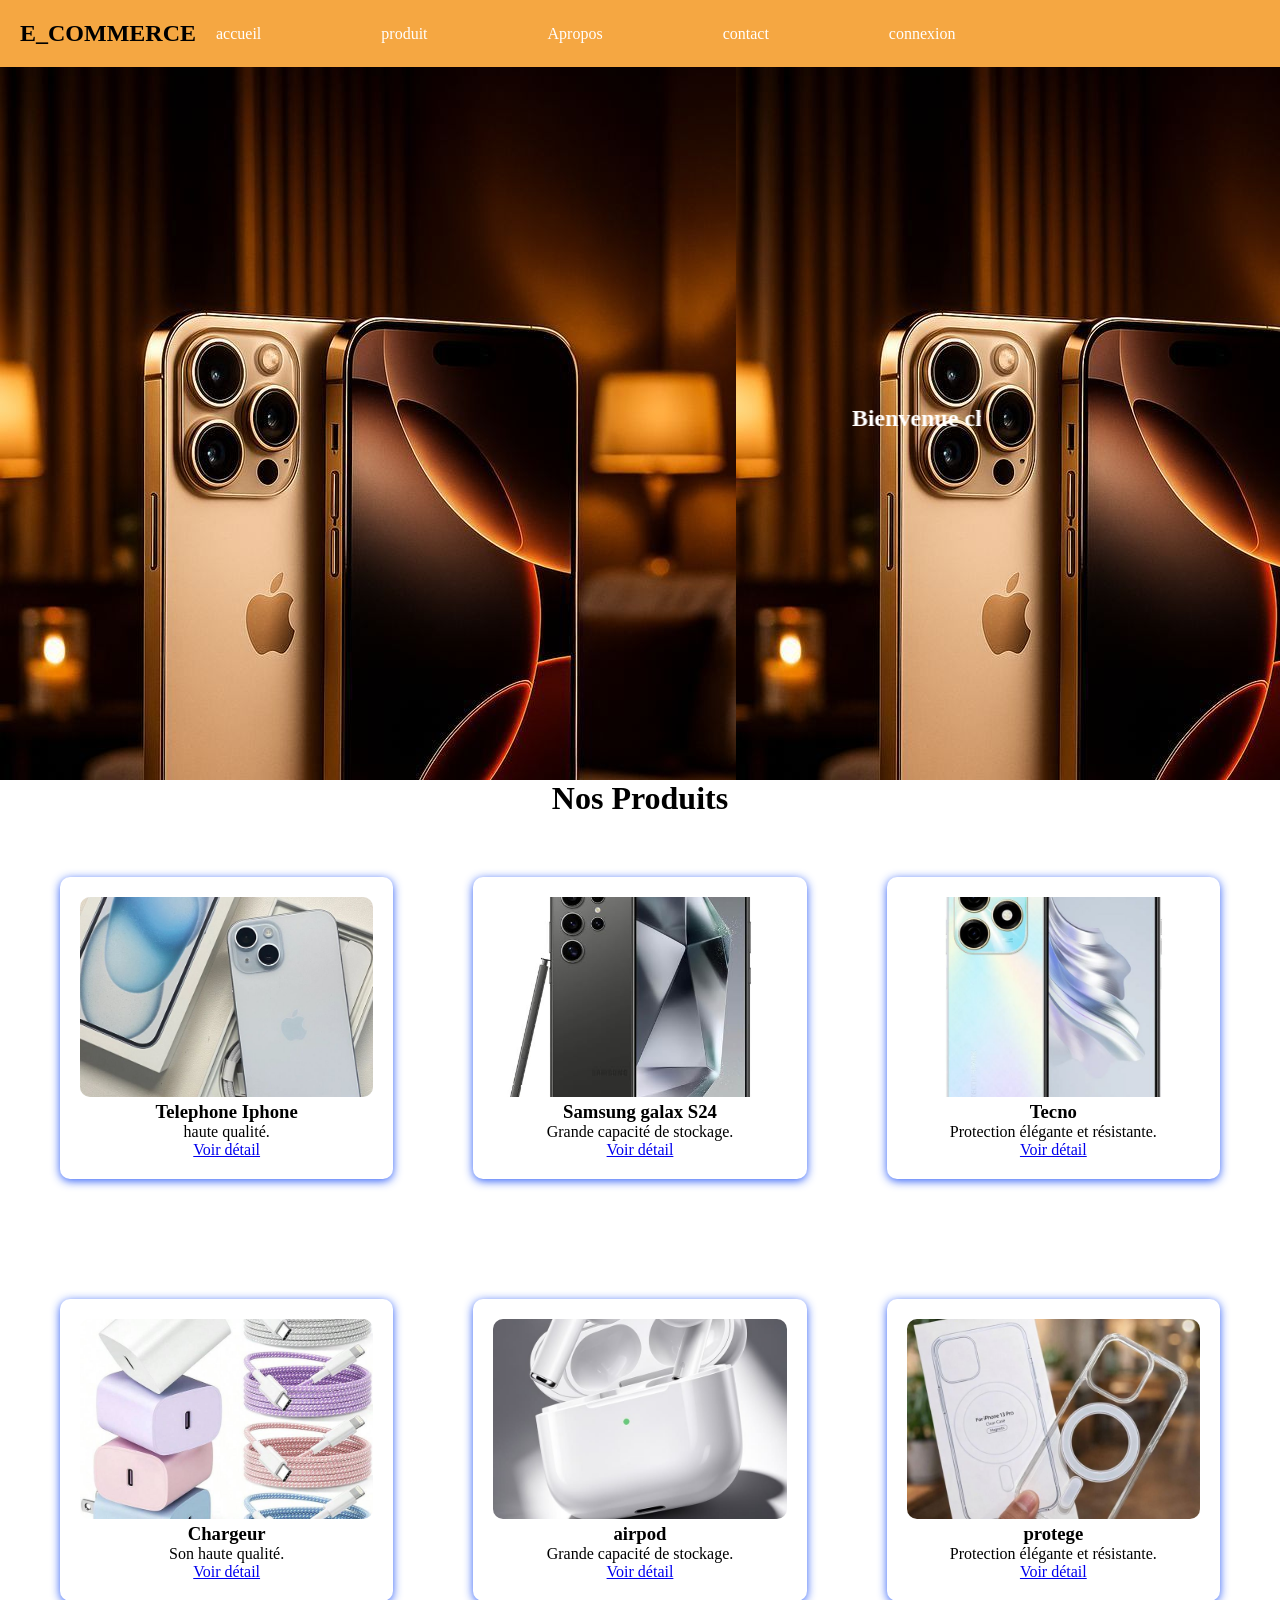
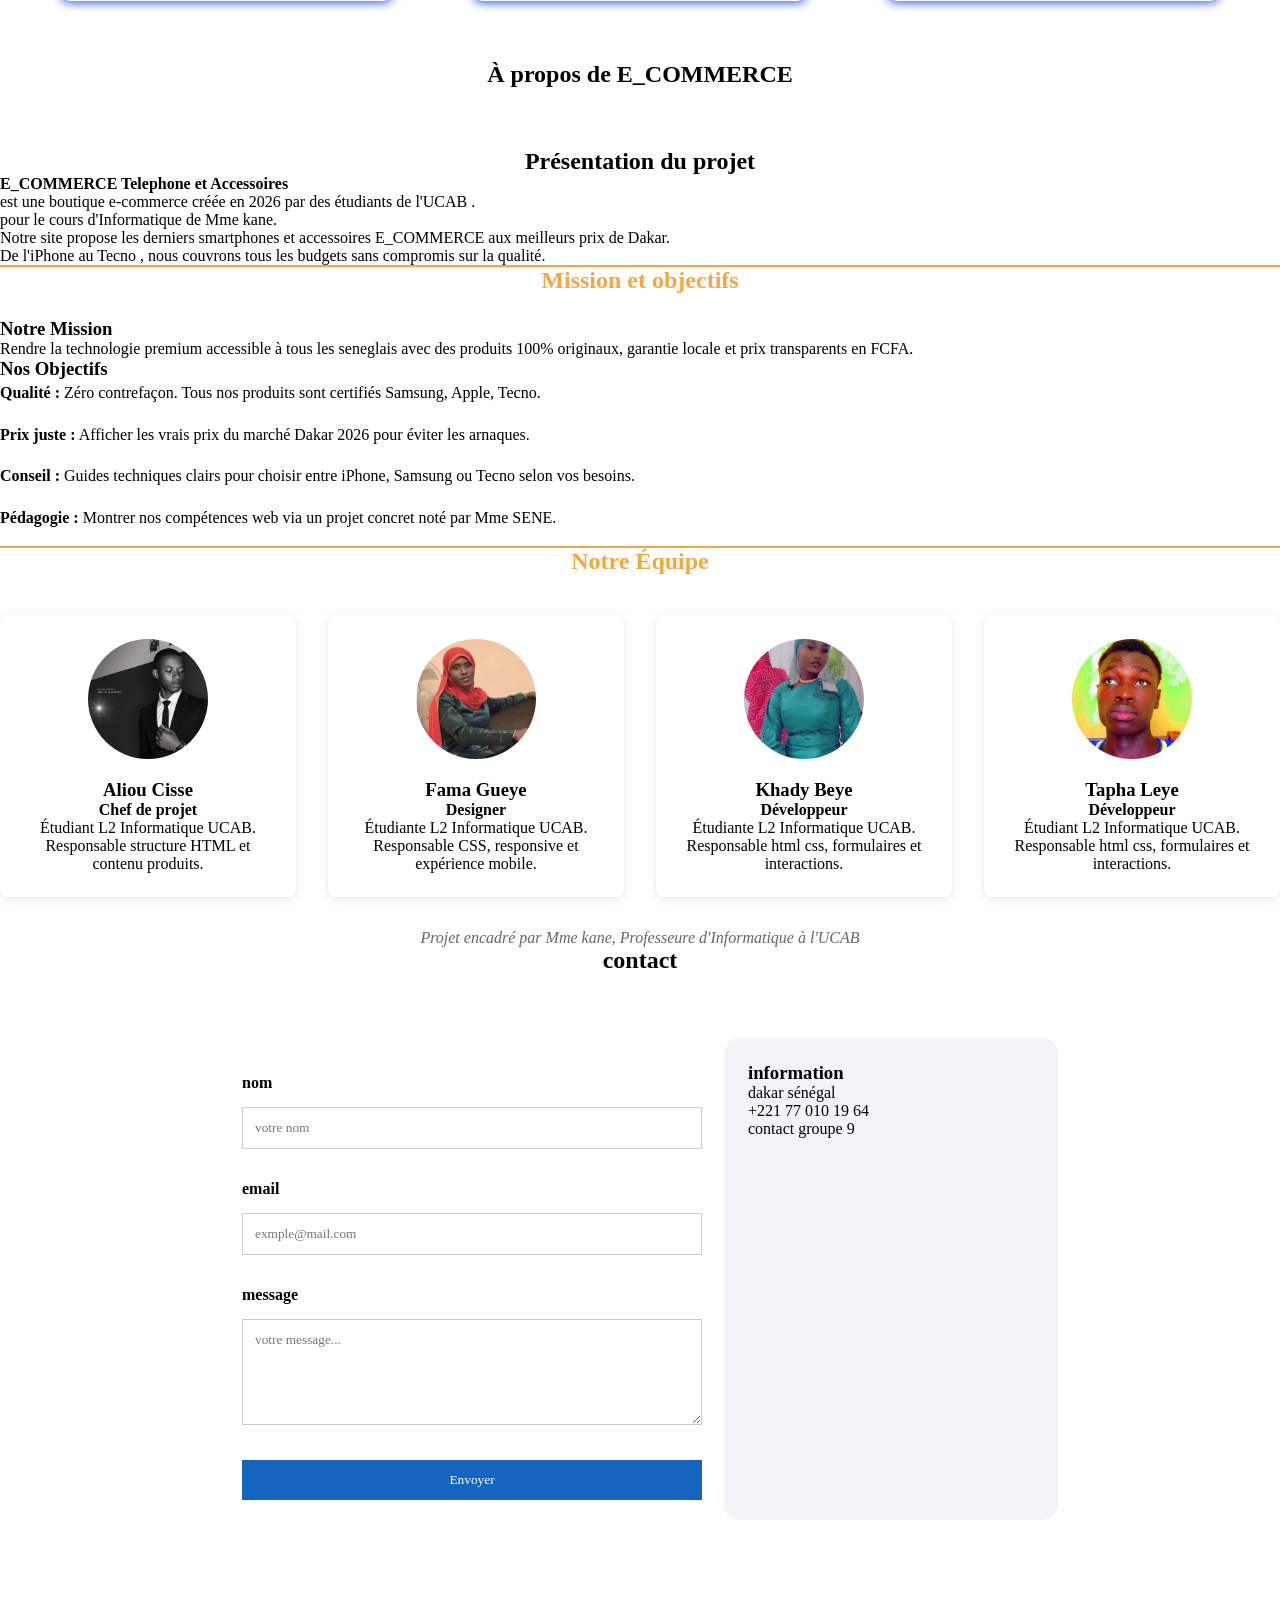
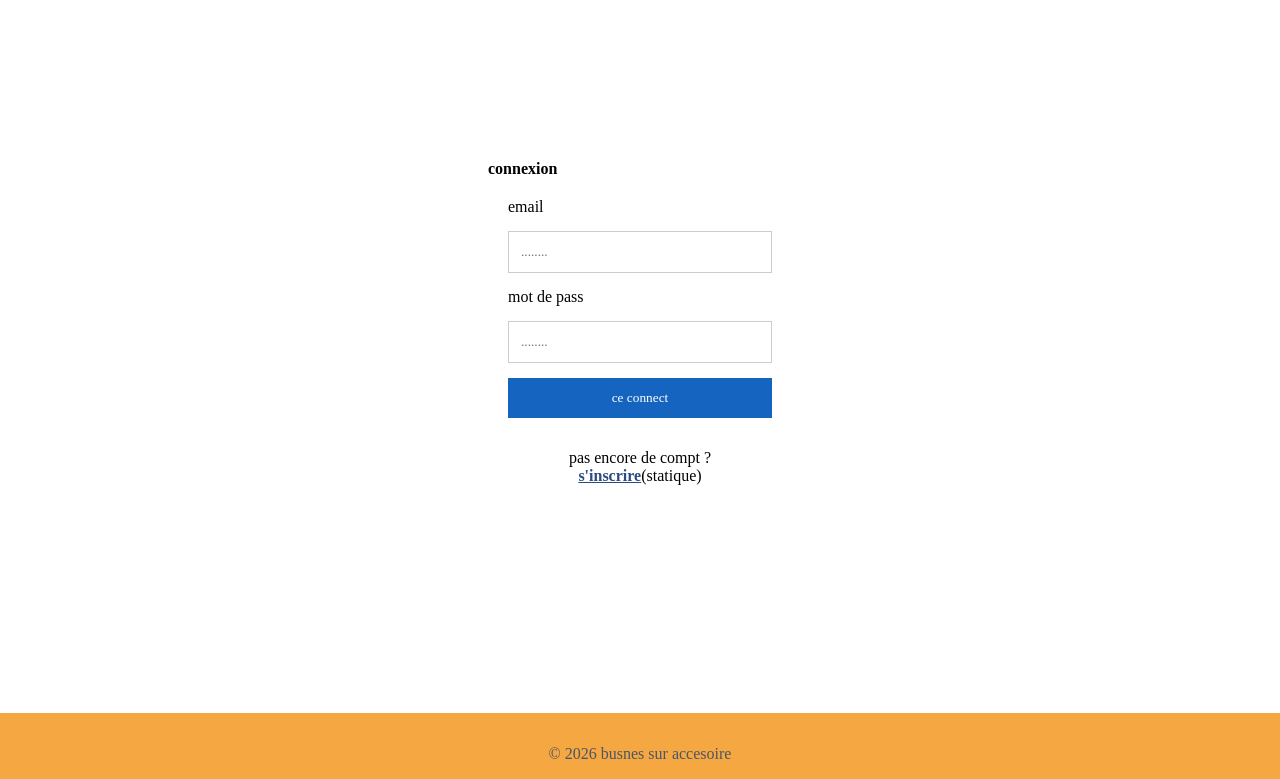
==== commit 0c07742c: "image" ====
--- a/index.html
+++ b/index.html
@@ -21,7 +21,7 @@
     </nav>
   </header>
   <div class="container" id="accueil"></div>
-  <section class="hero" style="background-image: url(Image/ACC.jpeg);">
+  <section class="hero" style="background-image: url(image/ACC.jpeg);">
     <main>
       <marquee behavior="" direction="">
         <h1>Bienvenue chez E_COMMERCE téléphones Accessoires de qualité </h1>
@@ -61,7 +61,7 @@
   <div class="container" id="produit">
     <div class="container">
       <div class="card">
-        <img src="Image/cha copy.jpeg" alt="">
+        <img src="image/cha copy.jpeg" alt="">
         <h3>Chargeur</h3>
         <p>Son haute qualité.</p>
         <a href="chargeur.html">Voir détail</a>
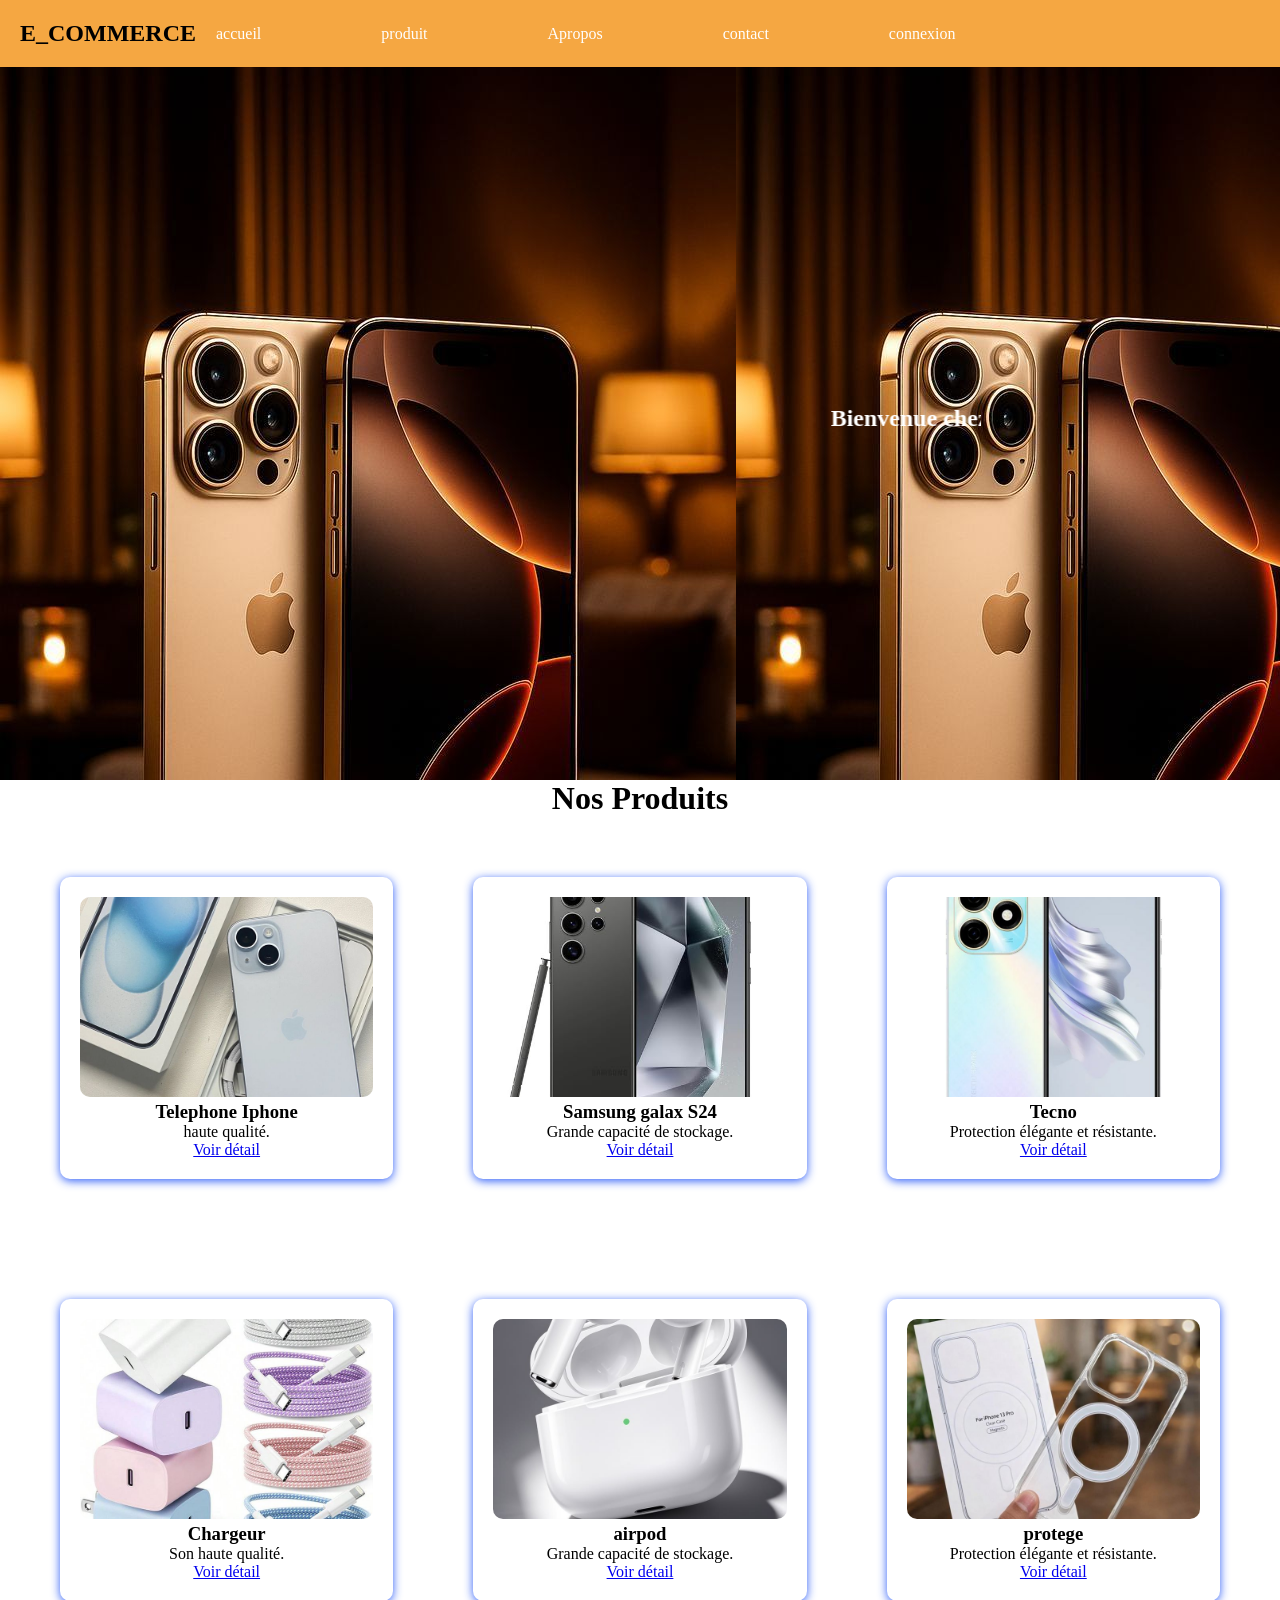
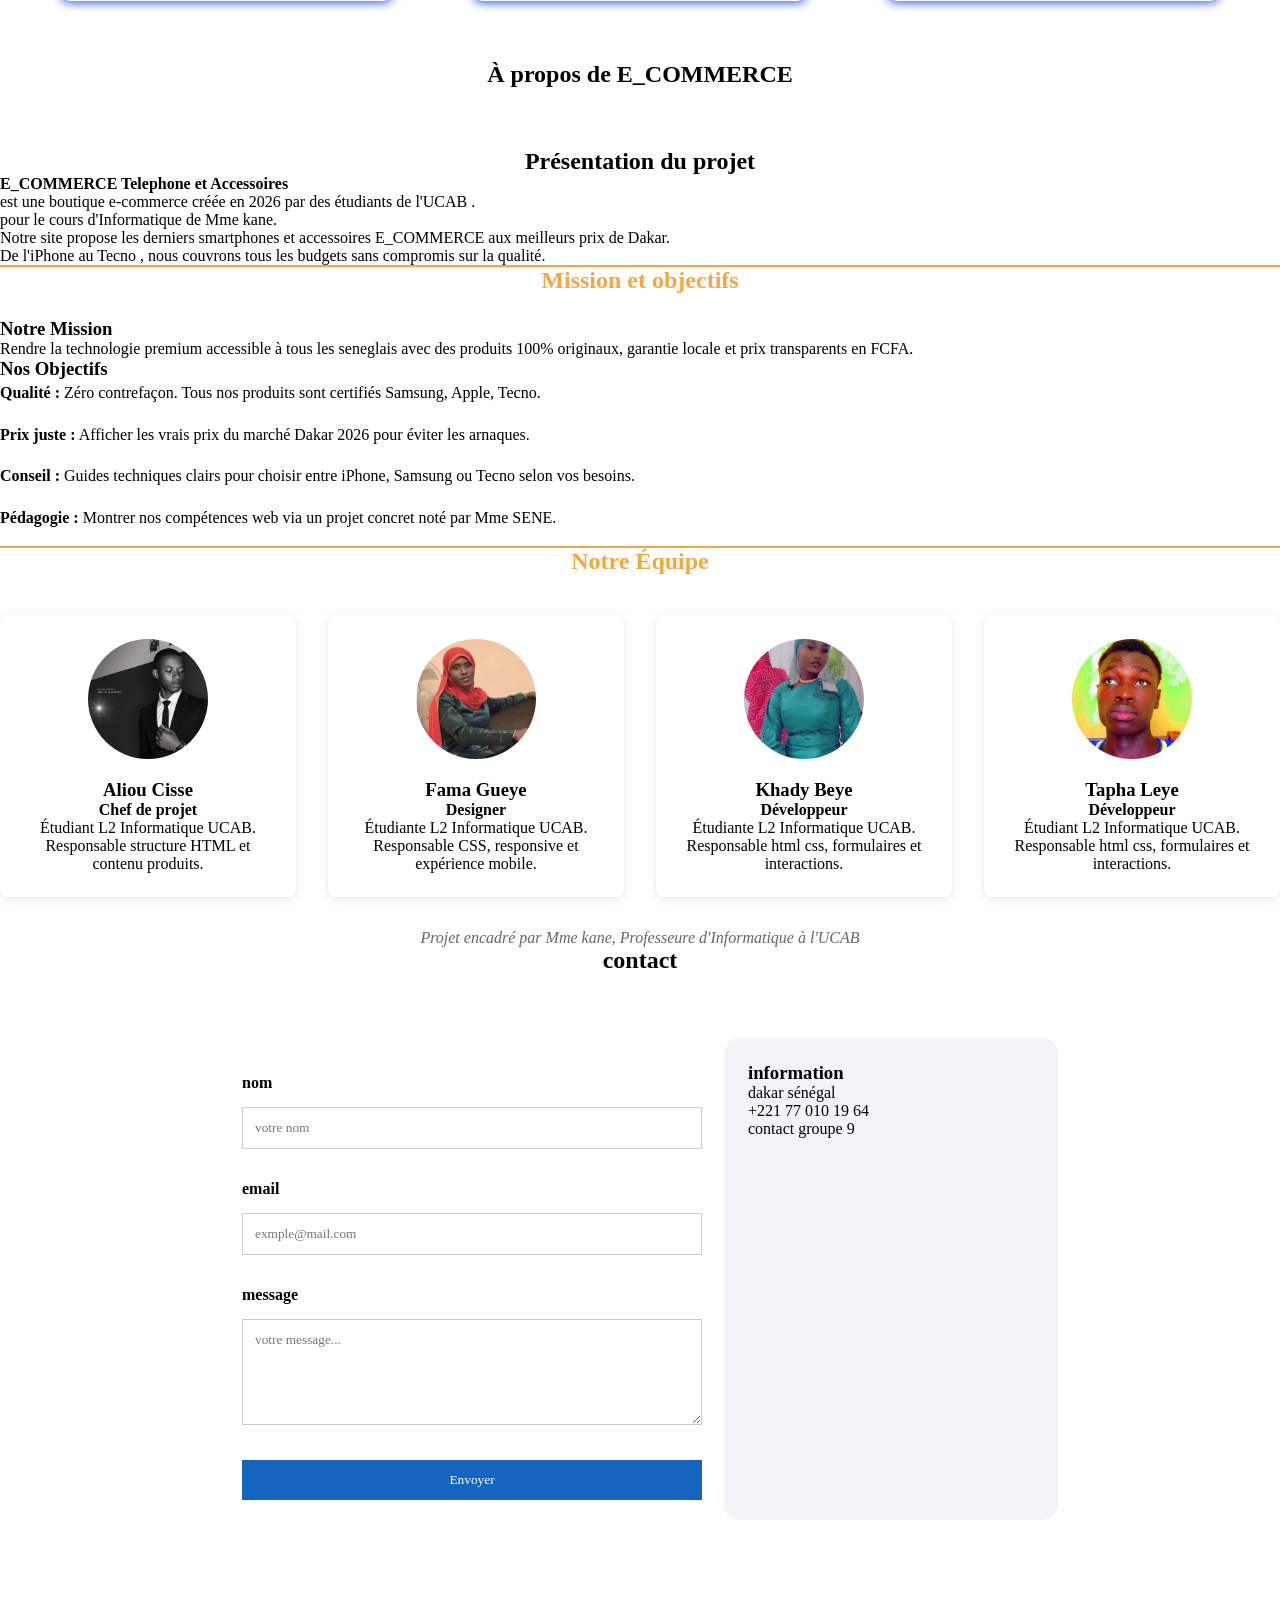
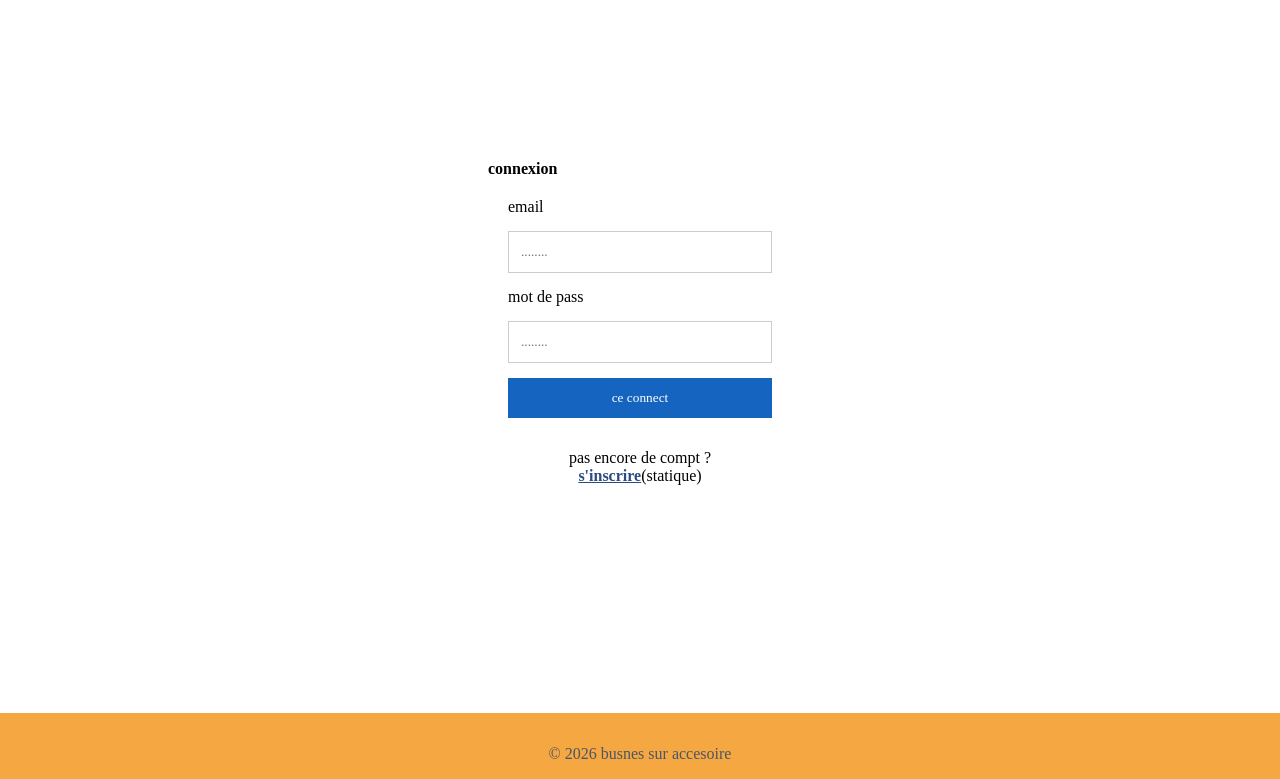
==== commit 7b7572fc: "un autre comit du index.html" ====
--- a/index.html
+++ b/index.html
@@ -45,7 +45,7 @@
         <img src="image/SAM.jpeg" alt="">
         <h3>Samsung galax S24</h3>
         <p>Grande capacité de stockage.</p>
-        <a href="Samsung.html" target="_blank">Voir détail</a>
+        <a href="samsung.html" target="_blank">Voir détail</a>
       </div>
     </div>
     <div class="container">
@@ -53,7 +53,7 @@
         <img src="image/TEC.jpeg" alt="">
         <h3>Tecno</h3>
         <p>Protection élégante et résistante.</p>
-        <a href="Tecno.html">Voir détail</a>
+        <a href="tecno.html">Voir détail</a>
       </div>
     </div>
   </div>
--- a/style.css
+++ b/style.css
@@ -339,6 +339,7 @@
 /* === TABLETTES (max-width: 992px) === */
 @media (max-width: 992px) {
     .container {
+        width: 100%;
         padding: 0 24px;
     }
 
@@ -388,6 +389,7 @@
 /* === TÉLÉPHONES (max-width: 768px) === */
 @media (max-width: 768px) {
     .container {
+        width: 100%;
         padding: 0 16px;
     }
     header .container {
@@ -521,7 +523,7 @@
         font-size: 28px;
     }
     .team-image {
-        width: 100px;
+        width: 100%;
         height: 100px;
     }
     .team-card h3 {
@@ -559,7 +561,7 @@
         font-size: 1.8rem;
     }
     .hero-image img {
-        max-height: 200px;
+        max-height: 100%;
         object-fit: cover;
     }
 }
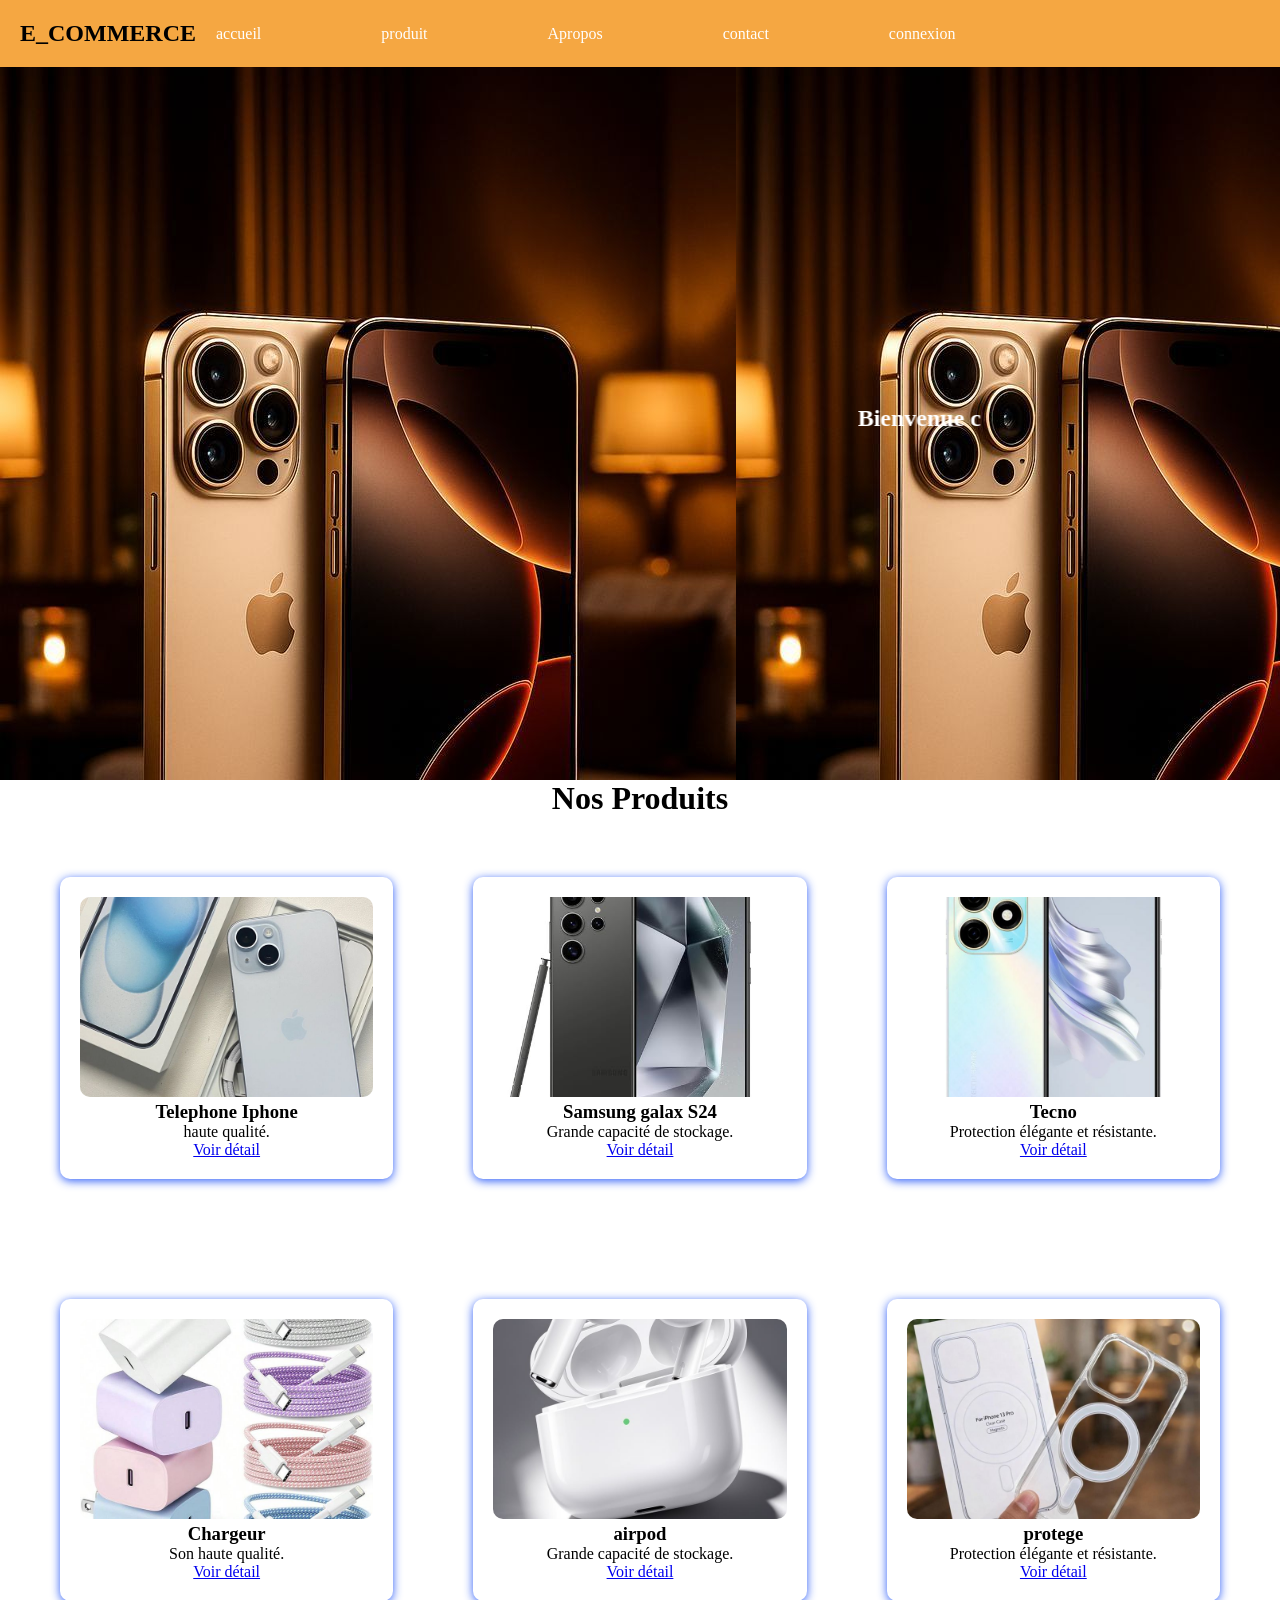
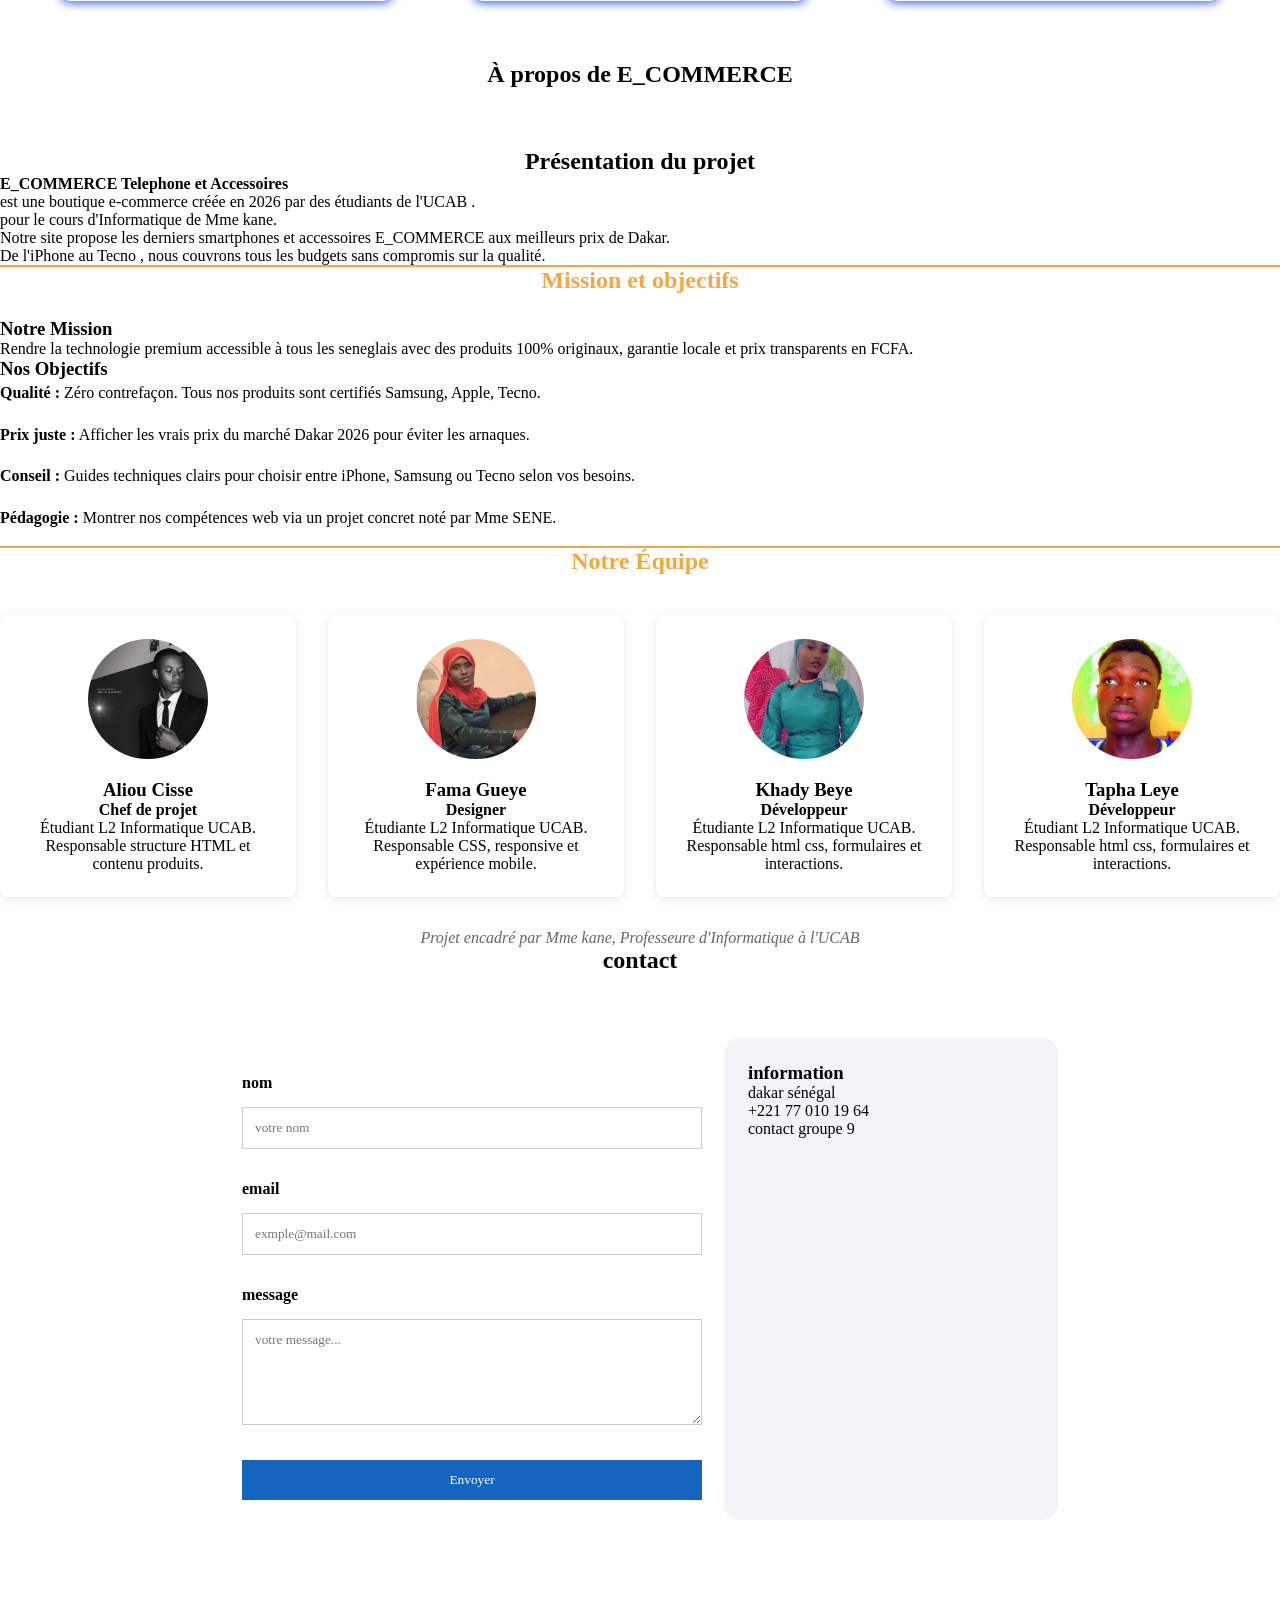
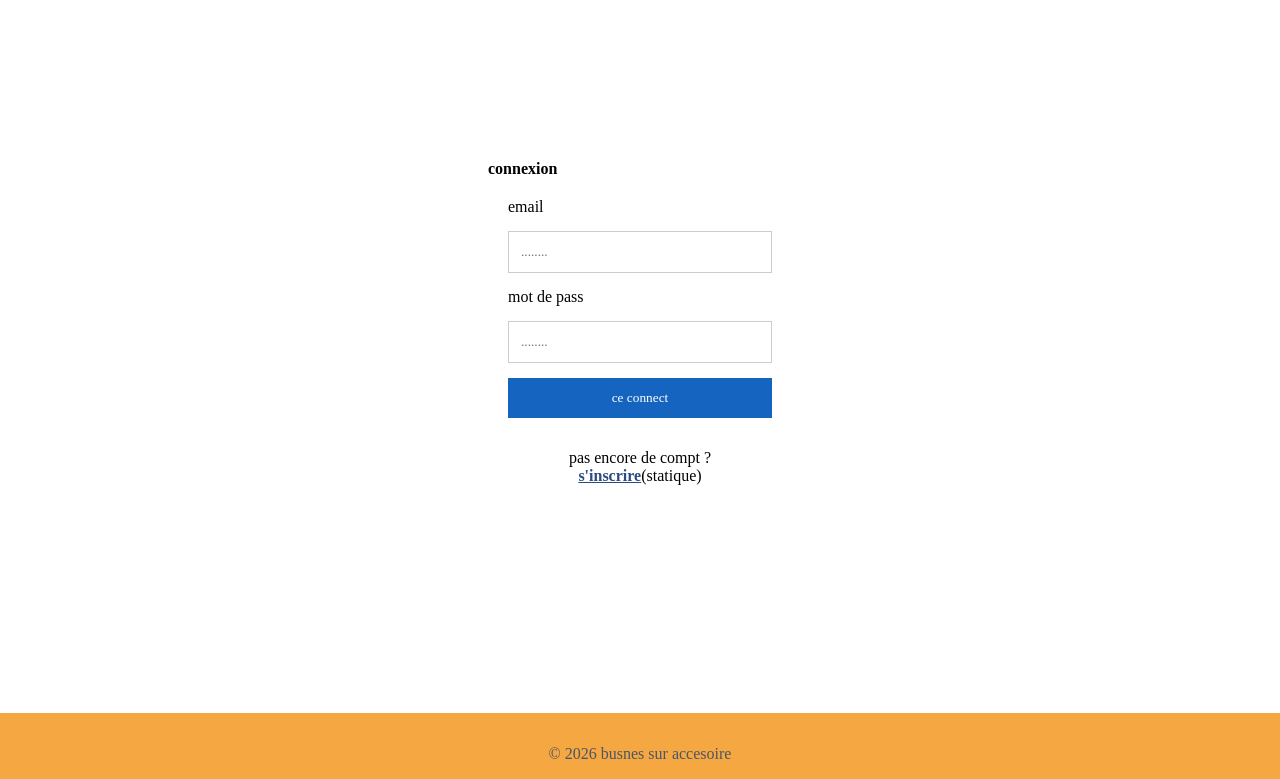
==== commit 26a0355c: "un autre comit du index.html" ====
--- a/index.html
+++ b/index.html
@@ -36,7 +36,7 @@
         <img src="image/IPH.jpeg" alt="">
         <h3>Telephone Iphone</h3>
         <p> haute qualité.</p>
-        <a href="ip15.html" target="_blank">Voir détail</a>
+        <a href="ip15.html" target="blank">Voir détail</a>
 
       </div>
     </div>
@@ -45,7 +45,7 @@
         <img src="image/SAM.jpeg" alt="">
         <h3>Samsung galax S24</h3>
         <p>Grande capacité de stockage.</p>
-        <a href="samsung.html" target="_blank">Voir détail</a>
+        <a href="samsung.html" target="blank">Voir détail</a>
       </div>
     </div>
     <div class="container">
@@ -77,7 +77,7 @@
     </div>
     <div class="container">
       <div class="card">
-        <img src="image/prot.jpeg"">
+        <img src="image/prot.jpeg">
         <h3>protege</h3>
         <p>Protection élégante et résistante.</p>
         <a href=" protege.html">Voir détail</a>
